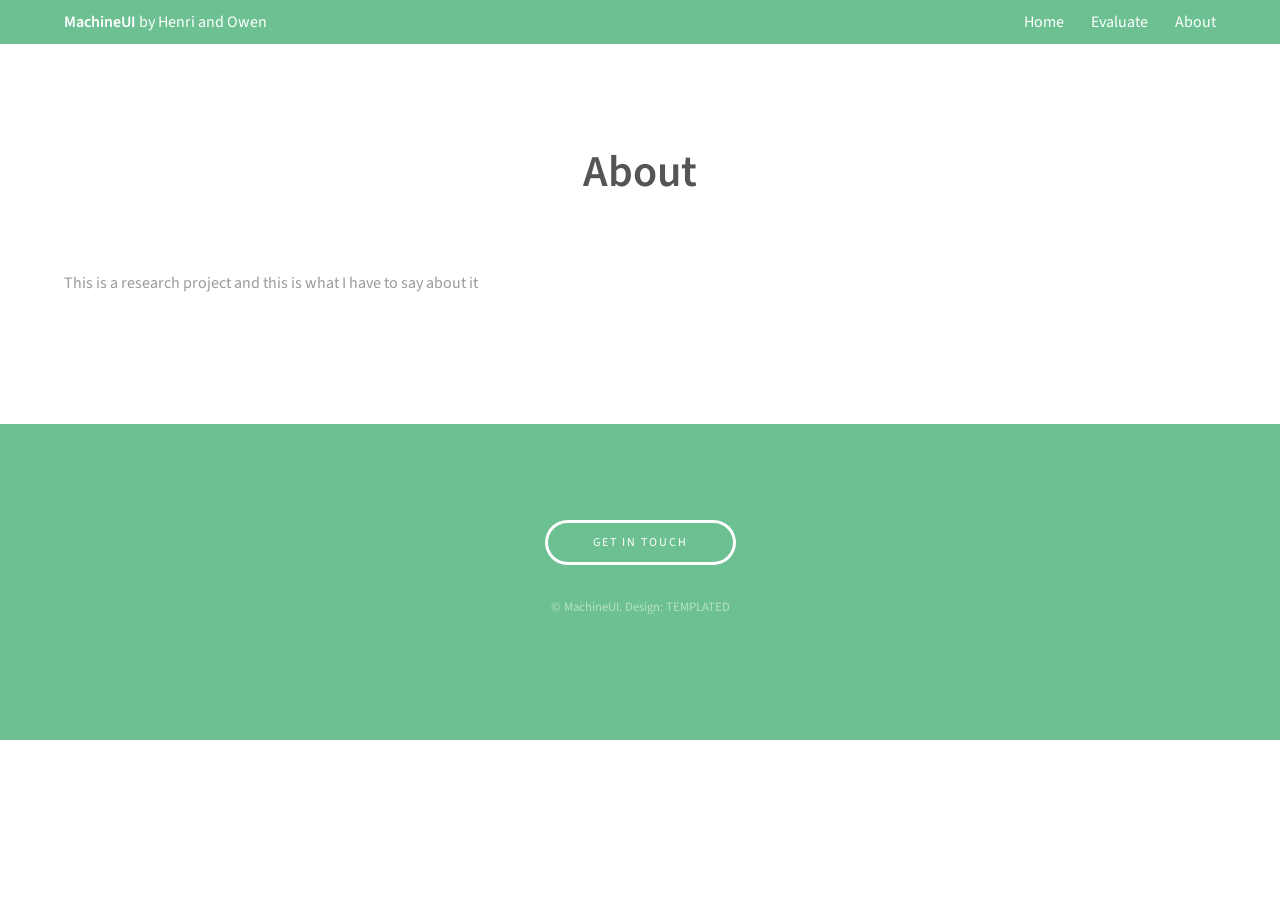
==== about.html @ 061f620c "Add files via upload" ====
<!DOCTYPE HTML>
<html>
	<head>
		<title>MachineUI</title>
		<meta charset="utf-8" />
		<meta name="viewport" content="width=device-width, initial-scale=1" />
		<link rel="stylesheet" href="assets/css/main.css" />
	</head>
	<body class="subpage">

		<!-- Header -->
			<header id="header">
				<div class="inner">
					<a href="index.html" class="logo"><strong>MachineUI</strong> by Henri and Owen</a>
					<nav id="nav">
						<a href="index.html">Home</a>
						<a href="evaluate.html">Evaluate</a>
						<a href="about.html">About</a>
					</nav>
					<a href="#navPanel" class="navPanelToggle"><span class="fa fa-bars"></span></a>
				</div>
			</header>

		<!-- Three -->
			<section id="three" class="wrapper">
				<div class="inner">
					<header class="align-center">
						<h2><strong>About</strong></h2>
					</header>

					<p>This is a research project and this is what I have to say about it</p>
                    
                    
				</div>
                
			</section>
        

		<!-- Footer -->
			<footer id="footer">
				<div class="inner">

					<a href="mailto:henripru99@gmail.com" class = "button alt">Get in Touch</a>
                    <p></p>
					<div class="copyright">
						&copy; MachineUI. Design: <a href="https://templated.co">TEMPLATED</a>
					</div>

				</div>
			</footer>

		<!-- Scripts -->
			<script src="assets/js/jquery.min.js"></script>
			<script src="assets/js/skel.min.js"></script>
			<script src="assets/js/util.js"></script>
			<script src="assets/js/main.js"></script>

	</body>
</html>
---- assets/css/main.css ----
@charset "UTF-8";
@import url(font-awesome.min.css);
@import "https://fonts.googleapis.com/css?family=Source+Sans+Pro:300,400,600";

/*
	Projection by TEMPLATED
	templated.co @templatedco
	Released for free under the Creative Commons Attribution 3.0 license (templated.co/license)
*/

/* Reset */

	html, body, div, span, applet, object, iframe, h1, h2, h3, h4, h5, h6, p, blockquote, pre, a, abbr, acronym, address, big, cite, code, del, dfn, em, img, ins, kbd, q, s, samp, small, strike, strong, sub, sup, tt, var, b, u, i, center, dl, dt, dd, ol, ul, li, fieldset, form, label, legend, table, caption, tbody, tfoot, thead, tr, th, td, article, aside, canvas, details, embed, figure, figcaption, footer, header, hgroup, menu, nav, output, ruby, section, summary, time, mark, audio, video {
		margin: 0;
		padding: 0;
		border: 0;
		font-size: 100%;
		font: inherit;
		vertical-align: baseline;
	}

	article, aside, details, figcaption, figure, footer, header, hgroup, menu, nav, section {
		display: block;
	}

	body {
		line-height: 1;
	}

	ol, ul {
		list-style: none;
	}

	blockquote, q {
		quotes: none;
	}

	blockquote:before, blockquote:after, q:before, q:after {
		content: '';
		content: none;
	}

	table {
		border-collapse: collapse;
		border-spacing: 0;
	}

	body {
		-webkit-text-size-adjust: none;
	}

/* Box Model */

	*, *:before, *:after {
		-moz-box-sizing: border-box;
		-webkit-box-sizing: border-box;
		box-sizing: border-box;
	}

/* Containers */

	.container {
		margin-left: auto;
		margin-right: auto;
	}

	.container.\31 25\25 {
		width: 100%;
		max-width: 100em;
		min-width: 80em;
	}

	.container.\37 5\25 {
		width: 60em;
	}

	.container.\35 0\25 {
		width: 40em;
	}

	.container.\32 5\25 {
		width: 20em;
	}

	.container {
		width: 80em;
	}

	@media screen and (max-width: 1680px) {

		.container.\31 25\25 {
			width: 100%;
			max-width: 100em;
			min-width: 80em;
		}

		.container.\37 5\25 {
			width: 60em;
		}

		.container.\35 0\25 {
			width: 40em;
		}

		.container.\32 5\25 {
			width: 20em;
		}

		.container {
			width: 80em;
		}

	}

	@media screen and (max-width: 1280px) {

		.container.\31 25\25 {
			width: 100%;
			max-width: 81.25em;
			min-width: 65em;
		}

		.container.\37 5\25 {
			width: 48.75em;
		}

		.container.\35 0\25 {
			width: 32.5em;
		}

		.container.\32 5\25 {
			width: 16.25em;
		}

		.container {
			width: 65em;
		}

	}

	@media screen and (max-width: 980px) {

		.container.\31 25\25 {
			width: 100%;
			max-width: 112.5%;
			min-width: 90%;
		}

		.container.\37 5\25 {
			width: 67.5%;
		}

		.container.\35 0\25 {
			width: 45%;
		}

		.container.\32 5\25 {
			width: 22.5%;
		}

		.container {
			width: 90%;
		}

	}

	@media screen and (max-width: 736px) {

		.container.\31 25\25 {
			width: 100%;
			max-width: 112.5%;
			min-width: 90%;
		}

		.container.\37 5\25 {
			width: 67.5%;
		}

		.container.\35 0\25 {
			width: 45%;
		}

		.container.\32 5\25 {
			width: 22.5%;
		}

		.container {
			width: 90% !important;
		}

	}

	@media screen and (max-width: 480px) {

		.container.\31 25\25 {
			width: 100%;
			max-width: 112.5%;
			min-width: 90%;
		}

		.container.\37 5\25 {
			width: 67.5%;
		}

		.container.\35 0\25 {
			width: 45%;
		}

		.container.\32 5\25 {
			width: 22.5%;
		}

		.container {
			width: 90% !important;
		}

	}

/* Grid */

	.row {
		border-bottom: solid 1px transparent;
		-moz-box-sizing: border-box;
		-webkit-box-sizing: border-box;
		box-sizing: border-box;
	}

	.row > * {
		float: left;
		-moz-box-sizing: border-box;
		-webkit-box-sizing: border-box;
		box-sizing: border-box;
	}

	.row:after, .row:before {
		content: '';
		display: block;
		clear: both;
		height: 0;
	}

	.row.uniform > * > :first-child {
		margin-top: 0;
	}

	.row.uniform > * > :last-child {
		margin-bottom: 0;
	}

	.row.\30 \25 > * {
		padding: 0 0 0 0em;
	}

	.row.\30 \25 {
		margin: 0 0 -1px 0em;
	}

	.row.uniform.\30 \25 > * {
		padding: 0em 0 0 0em;
	}

	.row.uniform.\30 \25 {
		margin: 0em 0 -1px 0em;
	}

	.row > * {
		padding: 0 0 0 2em;
	}

	.row {
		margin: 0 0 -1px -2em;
	}

	.row.uniform > * {
		padding: 2em 0 0 2em;
	}

	.row.uniform {
		margin: -2em 0 -1px -2em;
	}

	.row.\32 00\25 > * {
		padding: 0 0 0 4em;
	}

	.row.\32 00\25 {
		margin: 0 0 -1px -4em;
	}

	.row.uniform.\32 00\25 > * {
		padding: 4em 0 0 4em;
	}

	.row.uniform.\32 00\25 {
		margin: -4em 0 -1px -4em;
	}

	.row.\31 50\25 > * {
		padding: 0 0 0 3em;
	}

	.row.\31 50\25 {
		margin: 0 0 -1px -3em;
	}

	.row.uniform.\31 50\25 > * {
		padding: 3em 0 0 3em;
	}

	.row.uniform.\31 50\25 {
		margin: -3em 0 -1px -3em;
	}

	.row.\35 0\25 > * {
		padding: 0 0 0 1em;
	}

	.row.\35 0\25 {
		margin: 0 0 -1px -1em;
	}

	.row.uniform.\35 0\25 > * {
		padding: 1em 0 0 1em;
	}

	.row.uniform.\35 0\25 {
		margin: -1em 0 -1px -1em;
	}

	.row.\32 5\25 > * {
		padding: 0 0 0 0.5em;
	}

	.row.\32 5\25 {
		margin: 0 0 -1px -0.5em;
	}

	.row.uniform.\32 5\25 > * {
		padding: 0.5em 0 0 0.5em;
	}

	.row.uniform.\32 5\25 {
		margin: -0.5em 0 -1px -0.5em;
	}

	.\31 2u, .\31 2u\24 {
		width: 100%;
		clear: none;
		margin-left: 0;
	}

	.\31 1u, .\31 1u\24 {
		width: 91.6666666667%;
		clear: none;
		margin-left: 0;
	}

	.\31 0u, .\31 0u\24 {
		width: 83.3333333333%;
		clear: none;
		margin-left: 0;
	}

	.\39 u, .\39 u\24 {
		width: 75%;
		clear: none;
		margin-left: 0;
	}

	.\38 u, .\38 u\24 {
		width: 66.6666666667%;
		clear: none;
		margin-left: 0;
	}

	.\37 u, .\37 u\24 {
		width: 58.3333333333%;
		clear: none;
		margin-left: 0;
	}

	.\36 u, .\36 u\24 {
		width: 50%;
		clear: none;
		margin-left: 0;
	}

	.\35 u, .\35 u\24 {
		width: 41.6666666667%;
		clear: none;
		margin-left: 0;
	}

	.\34 u, .\34 u\24 {
		width: 33.3333333333%;
		clear: none;
		margin-left: 0;
	}

	.\33 u, .\33 u\24 {
		width: 25%;
		clear: none;
		margin-left: 0;
	}

	.\32 u, .\32 u\24 {
		width: 16.6666666667%;
		clear: none;
		margin-left: 0;
	}

	.\31 u, .\31 u\24 {
		width: 8.3333333333%;
		clear: none;
		margin-left: 0;
	}

	.\31 2u\24 + *,
	.\31 1u\24 + *,
	.\31 0u\24 + *,
	.\39 u\24 + *,
	.\38 u\24 + *,
	.\37 u\24 + *,
	.\36 u\24 + *,
	.\35 u\24 + *,
	.\34 u\24 + *,
	.\33 u\24 + *,
	.\32 u\24 + *,
	.\31 u\24 + * {
		clear: left;
	}

	.\-11u {
		margin-left: 91.66667%;
	}

	.\-10u {
		margin-left: 83.33333%;
	}

	.\-9u {
		margin-left: 75%;
	}

	.\-8u {
		margin-left: 66.66667%;
	}

	.\-7u {
		margin-left: 58.33333%;
	}

	.\-6u {
		margin-left: 50%;
	}

	.\-5u {
		margin-left: 41.66667%;
	}

	.\-4u {
		margin-left: 33.33333%;
	}

	.\-3u {
		margin-left: 25%;
	}

	.\-2u {
		margin-left: 16.66667%;
	}

	.\-1u {
		margin-left: 8.33333%;
	}

	@media screen and (max-width: 1680px) {

		.row > * {
			padding: 0 0 0 2em;
		}

		.row {
			margin: 0 0 -1px -2em;
		}

		.row.uniform > * {
			padding: 2em 0 0 2em;
		}

		.row.uniform {
			margin: -2em 0 -1px -2em;
		}

		.row.\32 00\25 > * {
			padding: 0 0 0 4em;
		}

		.row.\32 00\25 {
			margin: 0 0 -1px -4em;
		}

		.row.uniform.\32 00\25 > * {
			padding: 4em 0 0 4em;
		}

		.row.uniform.\32 00\25 {
			margin: -4em 0 -1px -4em;
		}

		.row.\31 50\25 > * {
			padding: 0 0 0 3em;
		}

		.row.\31 50\25 {
			margin: 0 0 -1px -3em;
		}

		.row.uniform.\31 50\25 > * {
			padding: 3em 0 0 3em;
		}

		.row.uniform.\31 50\25 {
			margin: -3em 0 -1px -3em;
		}

		.row.\35 0\25 > * {
			padding: 0 0 0 1em;
		}

		.row.\35 0\25 {
			margin: 0 0 -1px -1em;
		}

		.row.uniform.\35 0\25 > * {
			padding: 1em 0 0 1em;
		}

		.row.uniform.\35 0\25 {
			margin: -1em 0 -1px -1em;
		}

		.row.\32 5\25 > * {
			padding: 0 0 0 0.5em;
		}

		.row.\32 5\25 {
			margin: 0 0 -1px -0.5em;
		}

		.row.uniform.\32 5\25 > * {
			padding: 0.5em 0 0 0.5em;
		}

		.row.uniform.\32 5\25 {
			margin: -0.5em 0 -1px -0.5em;
		}

		.\31 2u\28xlarge\29, .\31 2u\24\28xlarge\29 {
			width: 100%;
			clear: none;
			margin-left: 0;
		}

		.\31 1u\28xlarge\29, .\31 1u\24\28xlarge\29 {
			width: 91.6666666667%;
			clear: none;
			margin-left: 0;
		}

		.\31 0u\28xlarge\29, .\31 0u\24\28xlarge\29 {
			width: 83.3333333333%;
			clear: none;
			margin-left: 0;
		}

		.\39 u\28xlarge\29, .\39 u\24\28xlarge\29 {
			width: 75%;
			clear: none;
			margin-left: 0;
		}

		.\38 u\28xlarge\29, .\38 u\24\28xlarge\29 {
			width: 66.6666666667%;
			clear: none;
			margin-left: 0;
		}

		.\37 u\28xlarge\29, .\37 u\24\28xlarge\29 {
			width: 58.3333333333%;
			clear: none;
			margin-left: 0;
		}

		.\36 u\28xlarge\29, .\36 u\24\28xlarge\29 {
			width: 50%;
			clear: none;
			margin-left: 0;
		}

		.\35 u\28xlarge\29, .\35 u\24\28xlarge\29 {
			width: 41.6666666667%;
			clear: none;
			margin-left: 0;
		}

		.\34 u\28xlarge\29, .\34 u\24\28xlarge\29 {
			width: 33.3333333333%;
			clear: none;
			margin-left: 0;
		}

		.\33 u\28xlarge\29, .\33 u\24\28xlarge\29 {
			width: 25%;
			clear: none;
			margin-left: 0;
		}

		.\32 u\28xlarge\29, .\32 u\24\28xlarge\29 {
			width: 16.6666666667%;
			clear: none;
			margin-left: 0;
		}

		.\31 u\28xlarge\29, .\31 u\24\28xlarge\29 {
			width: 8.3333333333%;
			clear: none;
			margin-left: 0;
		}

		.\31 2u\24\28xlarge\29 + *,
		.\31 1u\24\28xlarge\29 + *,
		.\31 0u\24\28xlarge\29 + *,
		.\39 u\24\28xlarge\29 + *,
		.\38 u\24\28xlarge\29 + *,
		.\37 u\24\28xlarge\29 + *,
		.\36 u\24\28xlarge\29 + *,
		.\35 u\24\28xlarge\29 + *,
		.\34 u\24\28xlarge\29 + *,
		.\33 u\24\28xlarge\29 + *,
		.\32 u\24\28xlarge\29 + *,
		.\31 u\24\28xlarge\29 + * {
			clear: left;
		}

		.\-11u\28xlarge\29 {
			margin-left: 91.66667%;
		}

		.\-10u\28xlarge\29 {
			margin-left: 83.33333%;
		}

		.\-9u\28xlarge\29 {
			margin-left: 75%;
		}

		.\-8u\28xlarge\29 {
			margin-left: 66.66667%;
		}

		.\-7u\28xlarge\29 {
			margin-left: 58.33333%;
		}

		.\-6u\28xlarge\29 {
			margin-left: 50%;
		}

		.\-5u\28xlarge\29 {
			margin-left: 41.66667%;
		}

		.\-4u\28xlarge\29 {
			margin-left: 33.33333%;
		}

		.\-3u\28xlarge\29 {
			margin-left: 25%;
		}

		.\-2u\28xlarge\29 {
			margin-left: 16.66667%;
		}

		.\-1u\28xlarge\29 {
			margin-left: 8.33333%;
		}

	}

	@media screen and (max-width: 1280px) {

		.row > * {
			padding: 0 0 0 1.5em;
		}

		.row {
			margin: 0 0 -1px -1.5em;
		}

		.row.uniform > * {
			padding: 1.5em 0 0 1.5em;
		}

		.row.uniform {
			margin: -1.5em 0 -1px -1.5em;
		}

		.row.\32 00\25 > * {
			padding: 0 0 0 3em;
		}

		.row.\32 00\25 {
			margin: 0 0 -1px -3em;
		}

		.row.uniform.\32 00\25 > * {
			padding: 3em 0 0 3em;
		}

		.row.uniform.\32 00\25 {
			margin: -3em 0 -1px -3em;
		}

		.row.\31 50\25 > * {
			padding: 0 0 0 2.25em;
		}

		.row.\31 50\25 {
			margin: 0 0 -1px -2.25em;
		}

		.row.uniform.\31 50\25 > * {
			padding: 2.25em 0 0 2.25em;
		}

		.row.uniform.\31 50\25 {
			margin: -2.25em 0 -1px -2.25em;
		}

		.row.\35 0\25 > * {
			padding: 0 0 0 0.75em;
		}

		.row.\35 0\25 {
			margin: 0 0 -1px -0.75em;
		}

		.row.uniform.\35 0\25 > * {
			padding: 0.75em 0 0 0.75em;
		}

		.row.uniform.\35 0\25 {
			margin: -0.75em 0 -1px -0.75em;
		}

		.row.\32 5\25 > * {
			padding: 0 0 0 0.375em;
		}

		.row.\32 5\25 {
			margin: 0 0 -1px -0.375em;
		}

		.row.uniform.\32 5\25 > * {
			padding: 0.375em 0 0 0.375em;
		}

		.row.uniform.\32 5\25 {
			margin: -0.375em 0 -1px -0.375em;
		}

		.\31 2u\28large\29, .\31 2u\24\28large\29 {
			width: 100%;
			clear: none;
			margin-left: 0;
		}

		.\31 1u\28large\29, .\31 1u\24\28large\29 {
			width: 91.6666666667%;
			clear: none;
			margin-left: 0;
		}

		.\31 0u\28large\29, .\31 0u\24\28large\29 {
			width: 83.3333333333%;
			clear: none;
			margin-left: 0;
		}

		.\39 u\28large\29, .\39 u\24\28large\29 {
			width: 75%;
			clear: none;
			margin-left: 0;
		}

		.\38 u\28large\29, .\38 u\24\28large\29 {
			width: 66.6666666667%;
			clear: none;
			margin-left: 0;
		}

		.\37 u\28large\29, .\37 u\24\28large\29 {
			width: 58.3333333333%;
			clear: none;
			margin-left: 0;
		}

		.\36 u\28large\29, .\36 u\24\28large\29 {
			width: 50%;
			clear: none;
			margin-left: 0;
		}

		.\35 u\28large\29, .\35 u\24\28large\29 {
			width: 41.6666666667%;
			clear: none;
			margin-left: 0;
		}

		.\34 u\28large\29, .\34 u\24\28large\29 {
			width: 33.3333333333%;
			clear: none;
			margin-left: 0;
		}

		.\33 u\28large\29, .\33 u\24\28large\29 {
			width: 25%;
			clear: none;
			margin-left: 0;
		}

		.\32 u\28large\29, .\32 u\24\28large\29 {
			width: 16.6666666667%;
			clear: none;
			margin-left: 0;
		}

		.\31 u\28large\29, .\31 u\24\28large\29 {
			width: 8.3333333333%;
			clear: none;
			margin-left: 0;
		}

		.\31 2u\24\28large\29 + *,
		.\31 1u\24\28large\29 + *,
		.\31 0u\24\28large\29 + *,
		.\39 u\24\28large\29 + *,
		.\38 u\24\28large\29 + *,
		.\37 u\24\28large\29 + *,
		.\36 u\24\28large\29 + *,
		.\35 u\24\28large\29 + *,
		.\34 u\24\28large\29 + *,
		.\33 u\24\28large\29 + *,
		.\32 u\24\28large\29 + *,
		.\31 u\24\28large\29 + * {
			clear: left;
		}

		.\-11u\28large\29 {
			margin-left: 91.66667%;
		}

		.\-10u\28large\29 {
			margin-left: 83.33333%;
		}

		.\-9u\28large\29 {
			margin-left: 75%;
		}

		.\-8u\28large\29 {
			margin-left: 66.66667%;
		}

		.\-7u\28large\29 {
			margin-left: 58.33333%;
		}

		.\-6u\28large\29 {
			margin-left: 50%;
		}

		.\-5u\28large\29 {
			margin-left: 41.66667%;
		}

		.\-4u\28large\29 {
			margin-left: 33.33333%;
		}

		.\-3u\28large\29 {
			margin-left: 25%;
		}

		.\-2u\28large\29 {
			margin-left: 16.66667%;
		}

		.\-1u\28large\29 {
			margin-left: 8.33333%;
		}

	}

	@media screen and (max-width: 980px) {

		.row > * {
			padding: 0 0 0 1.5em;
		}

		.row {
			margin: 0 0 -1px -1.5em;
		}

		.row.uniform > * {
			padding: 1.5em 0 0 1.5em;
		}

		.row.uniform {
			margin: -1.5em 0 -1px -1.5em;
		}

		.row.\32 00\25 > * {
			padding: 0 0 0 3em;
		}

		.row.\32 00\25 {
			margin: 0 0 -1px -3em;
		}

		.row.uniform.\32 00\25 > * {
			padding: 3em 0 0 3em;
		}

		.row.uniform.\32 00\25 {
			margin: -3em 0 -1px -3em;
		}

		.row.\31 50\25 > * {
			padding: 0 0 0 2.25em;
		}

		.row.\31 50\25 {
			margin: 0 0 -1px -2.25em;
		}

		.row.uniform.\31 50\25 > * {
			padding: 2.25em 0 0 2.25em;
		}

		.row.uniform.\31 50\25 {
			margin: -2.25em 0 -1px -2.25em;
		}

		.row.\35 0\25 > * {
			padding: 0 0 0 0.75em;
		}

		.row.\35 0\25 {
			margin: 0 0 -1px -0.75em;
		}

		.row.uniform.\35 0\25 > * {
			padding: 0.75em 0 0 0.75em;
		}

		.row.uniform.\35 0\25 {
			margin: -0.75em 0 -1px -0.75em;
		}

		.row.\32 5\25 > * {
			padding: 0 0 0 0.375em;
		}

		.row.\32 5\25 {
			margin: 0 0 -1px -0.375em;
		}

		.row.uniform.\32 5\25 > * {
			padding: 0.375em 0 0 0.375em;
		}

		.row.uniform.\32 5\25 {
			margin: -0.375em 0 -1px -0.375em;
		}

		.\31 2u\28medium\29, .\31 2u\24\28medium\29 {
			width: 100%;
			clear: none;
			margin-left: 0;
		}

		.\31 1u\28medium\29, .\31 1u\24\28medium\29 {
			width: 91.6666666667%;
			clear: none;
			margin-left: 0;
		}

		.\31 0u\28medium\29, .\31 0u\24\28medium\29 {
			width: 83.3333333333%;
			clear: none;
			margin-left: 0;
		}

		.\39 u\28medium\29, .\39 u\24\28medium\29 {
			width: 75%;
			clear: none;
			margin-left: 0;
		}

		.\38 u\28medium\29, .\38 u\24\28medium\29 {
			width: 66.6666666667%;
			clear: none;
			margin-left: 0;
		}

		.\37 u\28medium\29, .\37 u\24\28medium\29 {
			width: 58.3333333333%;
			clear: none;
			margin-left: 0;
		}

		.\36 u\28medium\29, .\36 u\24\28medium\29 {
			width: 50%;
			clear: none;
			margin-left: 0;
		}

		.\35 u\28medium\29, .\35 u\24\28medium\29 {
			width: 41.6666666667%;
			clear: none;
			margin-left: 0;
		}

		.\34 u\28medium\29, .\34 u\24\28medium\29 {
			width: 33.3333333333%;
			clear: none;
			margin-left: 0;
		}

		.\33 u\28medium\29, .\33 u\24\28medium\29 {
			width: 25%;
			clear: none;
			margin-left: 0;
		}

		.\32 u\28medium\29, .\32 u\24\28medium\29 {
			width: 16.6666666667%;
			clear: none;
			margin-left: 0;
		}

		.\31 u\28medium\29, .\31 u\24\28medium\29 {
			width: 8.3333333333%;
			clear: none;
			margin-left: 0;
		}

		.\31 2u\24\28medium\29 + *,
		.\31 1u\24\28medium\29 + *,
		.\31 0u\24\28medium\29 + *,
		.\39 u\24\28medium\29 + *,
		.\38 u\24\28medium\29 + *,
		.\37 u\24\28medium\29 + *,
		.\36 u\24\28medium\29 + *,
		.\35 u\24\28medium\29 + *,
		.\34 u\24\28medium\29 + *,
		.\33 u\24\28medium\29 + *,
		.\32 u\24\28medium\29 + *,
		.\31 u\24\28medium\29 + * {
			clear: left;
		}

		.\-11u\28medium\29 {
			margin-left: 91.66667%;
		}

		.\-10u\28medium\29 {
			margin-left: 83.33333%;
		}

		.\-9u\28medium\29 {
			margin-left: 75%;
		}

		.\-8u\28medium\29 {
			margin-left: 66.66667%;
		}

		.\-7u\28medium\29 {
			margin-left: 58.33333%;
		}

		.\-6u\28medium\29 {
			margin-left: 50%;
		}

		.\-5u\28medium\29 {
			margin-left: 41.66667%;
		}

		.\-4u\28medium\29 {
			margin-left: 33.33333%;
		}

		.\-3u\28medium\29 {
			margin-left: 25%;
		}

		.\-2u\28medium\29 {
			margin-left: 16.66667%;
		}

		.\-1u\28medium\29 {
			margin-left: 8.33333%;
		}

	}

	@media screen and (max-width: 736px) {

		.row > * {
			padding: 0 0 0 1.25em;
		}

		.row {
			margin: 0 0 -1px -1.25em;
		}

		.row.uniform > * {
			padding: 1.25em 0 0 1.25em;
		}

		.row.uniform {
			margin: -1.25em 0 -1px -1.25em;
		}

		.row.\32 00\25 > * {
			padding: 0 0 0 2.5em;
		}

		.row.\32 00\25 {
			margin: 0 0 -1px -2.5em;
		}

		.row.uniform.\32 00\25 > * {
			padding: 2.5em 0 0 2.5em;
		}

		.row.uniform.\32 00\25 {
			margin: -2.5em 0 -1px -2.5em;
		}

		.row.\31 50\25 > * {
			padding: 0 0 0 1.875em;
		}

		.row.\31 50\25 {
			margin: 0 0 -1px -1.875em;
		}

		.row.uniform.\31 50\25 > * {
			padding: 1.875em 0 0 1.875em;
		}

		.row.uniform.\31 50\25 {
			margin: -1.875em 0 -1px -1.875em;
		}

		.row.\35 0\25 > * {
			padding: 0 0 0 0.625em;
		}

		.row.\35 0\25 {
			margin: 0 0 -1px -0.625em;
		}

		.row.uniform.\35 0\25 > * {
			padding: 0.625em 0 0 0.625em;
		}

		.row.uniform.\35 0\25 {
			margin: -0.625em 0 -1px -0.625em;
		}

		.row.\32 5\25 > * {
			padding: 0 0 0 0.3125em;
		}

		.row.\32 5\25 {
			margin: 0 0 -1px -0.3125em;
		}

		.row.uniform.\32 5\25 > * {
			padding: 0.3125em 0 0 0.3125em;
		}

		.row.uniform.\32 5\25 {
			margin: -0.3125em 0 -1px -0.3125em;
		}

		.\31 2u\28small\29, .\31 2u\24\28small\29 {
			width: 100%;
			clear: none;
			margin-left: 0;
		}

		.\31 1u\28small\29, .\31 1u\24\28small\29 {
			width: 91.6666666667%;
			clear: none;
			margin-left: 0;
		}

		.\31 0u\28small\29, .\31 0u\24\28small\29 {
			width: 83.3333333333%;
			clear: none;
			margin-left: 0;
		}

		.\39 u\28small\29, .\39 u\24\28small\29 {
			width: 75%;
			clear: none;
			margin-left: 0;
		}

		.\38 u\28small\29, .\38 u\24\28small\29 {
			width: 66.6666666667%;
			clear: none;
			margin-left: 0;
		}

		.\37 u\28small\29, .\37 u\24\28small\29 {
			width: 58.3333333333%;
			clear: none;
			margin-left: 0;
		}

		.\36 u\28small\29, .\36 u\24\28small\29 {
			width: 50%;
			clear: none;
			margin-left: 0;
		}

		.\35 u\28small\29, .\35 u\24\28small\29 {
			width: 41.6666666667%;
			clear: none;
			margin-left: 0;
		}

		.\34 u\28small\29, .\34 u\24\28small\29 {
			width: 33.3333333333%;
			clear: none;
			margin-left: 0;
		}

		.\33 u\28small\29, .\33 u\24\28small\29 {
			width: 25%;
			clear: none;
			margin-left: 0;
		}

		.\32 u\28small\29, .\32 u\24\28small\29 {
			width: 16.6666666667%;
			clear: none;
			margin-left: 0;
		}

		.\31 u\28small\29, .\31 u\24\28small\29 {
			width: 8.3333333333%;
			clear: none;
			margin-left: 0;
		}

		.\31 2u\24\28small\29 + *,
		.\31 1u\24\28small\29 + *,
		.\31 0u\24\28small\29 + *,
		.\39 u\24\28small\29 + *,
		.\38 u\24\28small\29 + *,
		.\37 u\24\28small\29 + *,
		.\36 u\24\28small\29 + *,
		.\35 u\24\28small\29 + *,
		.\34 u\24\28small\29 + *,
		.\33 u\24\28small\29 + *,
		.\32 u\24\28small\29 + *,
		.\31 u\24\28small\29 + * {
			clear: left;
		}

		.\-11u\28small\29 {
			margin-left: 91.66667%;
		}

		.\-10u\28small\29 {
			margin-left: 83.33333%;
		}

		.\-9u\28small\29 {
			margin-left: 75%;
		}

		.\-8u\28small\29 {
			margin-left: 66.66667%;
		}

		.\-7u\28small\29 {
			margin-left: 58.33333%;
		}

		.\-6u\28small\29 {
			margin-left: 50%;
		}

		.\-5u\28small\29 {
			margin-left: 41.66667%;
		}

		.\-4u\28small\29 {
			margin-left: 33.33333%;
		}

		.\-3u\28small\29 {
			margin-left: 25%;
		}

		.\-2u\28small\29 {
			margin-left: 16.66667%;
		}

		.\-1u\28small\29 {
			margin-left: 8.33333%;
		}

	}

	@media screen and (max-width: 480px) {

		.row > * {
			padding: 0 0 0 1.25em;
		}

		.row {
			margin: 0 0 -1px -1.25em;
		}

		.row.uniform > * {
			padding: 1.25em 0 0 1.25em;
		}

		.row.uniform {
			margin: -1.25em 0 -1px -1.25em;
		}

		.row.\32 00\25 > * {
			padding: 0 0 0 2.5em;
		}

		.row.\32 00\25 {
			margin: 0 0 -1px -2.5em;
		}

		.row.uniform.\32 00\25 > * {
			padding: 2.5em 0 0 2.5em;
		}

		.row.uniform.\32 00\25 {
			margin: -2.5em 0 -1px -2.5em;
		}

		.row.\31 50\25 > * {
			padding: 0 0 0 1.875em;
		}

		.row.\31 50\25 {
			margin: 0 0 -1px -1.875em;
		}

		.row.uniform.\31 50\25 > * {
			padding: 1.875em 0 0 1.875em;
		}

		.row.uniform.\31 50\25 {
			margin: -1.875em 0 -1px -1.875em;
		}

		.row.\35 0\25 > * {
			padding: 0 0 0 0.625em;
		}

		.row.\35 0\25 {
			margin: 0 0 -1px -0.625em;
		}

		.row.uniform.\35 0\25 > * {
			padding: 0.625em 0 0 0.625em;
		}

		.row.uniform.\35 0\25 {
			margin: -0.625em 0 -1px -0.625em;
		}

		.row.\32 5\25 > * {
			padding: 0 0 0 0.3125em;
		}

		.row.\32 5\25 {
			margin: 0 0 -1px -0.3125em;
		}

		.row.uniform.\32 5\25 > * {
			padding: 0.3125em 0 0 0.3125em;
		}

		.row.uniform.\32 5\25 {
			margin: -0.3125em 0 -1px -0.3125em;
		}

		.\31 2u\28xsmall\29, .\31 2u\24\28xsmall\29 {
			width: 100%;
			clear: none;
			margin-left: 0;
		}

		.\31 1u\28xsmall\29, .\31 1u\24\28xsmall\29 {
			width: 91.6666666667%;
			clear: none;
			margin-left: 0;
		}

		.\31 0u\28xsmall\29, .\31 0u\24\28xsmall\29 {
			width: 83.3333333333%;
			clear: none;
			margin-left: 0;
		}

		.\39 u\28xsmall\29, .\39 u\24\28xsmall\29 {
			width: 75%;
			clear: none;
			margin-left: 0;
		}

		.\38 u\28xsmall\29, .\38 u\24\28xsmall\29 {
			width: 66.6666666667%;
			clear: none;
			margin-left: 0;
		}

		.\37 u\28xsmall\29, .\37 u\24\28xsmall\29 {
			width: 58.3333333333%;
			clear: none;
			margin-left: 0;
		}

		.\36 u\28xsmall\29, .\36 u\24\28xsmall\29 {
			width: 50%;
			clear: none;
			margin-left: 0;
		}

		.\35 u\28xsmall\29, .\35 u\24\28xsmall\29 {
			width: 41.6666666667%;
			clear: none;
			margin-left: 0;
		}

		.\34 u\28xsmall\29, .\34 u\24\28xsmall\29 {
			width: 33.3333333333%;
			clear: none;
			margin-left: 0;
		}

		.\33 u\28xsmall\29, .\33 u\24\28xsmall\29 {
			width: 25%;
			clear: none;
			margin-left: 0;
		}

		.\32 u\28xsmall\29, .\32 u\24\28xsmall\29 {
			width: 16.6666666667%;
			clear: none;
			margin-left: 0;
		}

		.\31 u\28xsmall\29, .\31 u\24\28xsmall\29 {
			width: 8.3333333333%;
			clear: none;
			margin-left: 0;
		}

		.\31 2u\24\28xsmall\29 + *,
		.\31 1u\24\28xsmall\29 + *,
		.\31 0u\24\28xsmall\29 + *,
		.\39 u\24\28xsmall\29 + *,
		.\38 u\24\28xsmall\29 + *,
		.\37 u\24\28xsmall\29 + *,
		.\36 u\24\28xsmall\29 + *,
		.\35 u\24\28xsmall\29 + *,
		.\34 u\24\28xsmall\29 + *,
		.\33 u\24\28xsmall\29 + *,
		.\32 u\24\28xsmall\29 + *,
		.\31 u\24\28xsmall\29 + * {
			clear: left;
		}

		.\-11u\28xsmall\29 {
			margin-left: 91.66667%;
		}

		.\-10u\28xsmall\29 {
			margin-left: 83.33333%;
		}

		.\-9u\28xsmall\29 {
			margin-left: 75%;
		}

		.\-8u\28xsmall\29 {
			margin-left: 66.66667%;
		}

		.\-7u\28xsmall\29 {
			margin-left: 58.33333%;
		}

		.\-6u\28xsmall\29 {
			margin-left: 50%;
		}

		.\-5u\28xsmall\29 {
			margin-left: 41.66667%;
		}

		.\-4u\28xsmall\29 {
			margin-left: 33.33333%;
		}

		.\-3u\28xsmall\29 {
			margin-left: 25%;
		}

		.\-2u\28xsmall\29 {
			margin-left: 16.66667%;
		}

		.\-1u\28xsmall\29 {
			margin-left: 8.33333%;
		}

	}

/* Basic */

	@-ms-viewport {
		width: device-width;
	}

	body {
		-ms-overflow-style: scrollbar;
	}

	@media screen and (max-width: 480px) {

		html, body {
			min-width: 320px;
		}

	}

	body {
		background: #fff;
	}

		body.is-loading *, body.is-loading *:before, body.is-loading *:after {
			-moz-animation: none !important;
			-webkit-animation: none !important;
			-ms-animation: none !important;
			animation: none !important;
			-moz-transition: none !important;
			-webkit-transition: none !important;
			-ms-transition: none !important;
			transition: none !important;
		}

/* Type */

	body, input, select, textarea {
		color: #9a9a9a;
		font-family: "Source Sans Pro", Arial, Helvetica, sans-serif;
		font-size: 14pt;
		font-weight: 400;
		line-height: 1.65;
	}

		@media screen and (max-width: 1680px) {

			body, input, select, textarea {
				font-size: 12pt;
			}

		}

		@media screen and (max-width: 1280px) {

			body, input, select, textarea {
				font-size: 12pt;
			}

		}

		@media screen and (max-width: 980px) {

			body, input, select, textarea {
				font-size: 12pt;
			}

		}

		@media screen and (max-width: 736px) {

			body, input, select, textarea {
				font-size: 12pt;
			}

		}

		@media screen and (max-width: 480px) {

			body, input, select, textarea {
				font-size: 12pt;
			}

		}

	a {
		color: #6cc091;
		text-decoration: underline;
	}

		a:hover {
			text-decoration: none;
		}

	strong, b {
		color: #555;
		font-weight: 600;
	}

	em, i {
		font-style: italic;
	}

	p {
		margin: 0 0 2em 0;
	}

	h1, h2, h3, h4, h5, h6 {
		color: #555;
		font-weight: 400;
		line-height: 1.5;
		margin: 0 0 1em 0;
	}

		h1 a, h2 a, h3 a, h4 a, h5 a, h6 a {
			color: inherit;
			text-decoration: none;
		}

	h2 {
		font-size: 1.85em;
		font-weight: 300;
	}

	h3 {
		font-size: 1.75em;
	}

		@media screen and (max-width: 480px) {

			h3 {
				font-size: 1.25em;
			}

		}

	h4 {
		font-size: 1.5em;
	}

	h5 {
		font-size: 0.9em;
	}

	h6 {
		font-size: 0.7em;
	}

	sub {
		font-size: 0.8em;
		position: relative;
		top: 0.5em;
	}

	sup {
		font-size: 0.8em;
		position: relative;
		top: -0.5em;
	}

	blockquote {
		border-left: solid 4px #dbdbdb;
		font-style: italic;
		margin: 0 0 2em 0;
		padding: 0.5em 0 0.5em 2em;
	}

	code {
		background: rgba(144, 144, 144, 0.075);
		border-radius: 0;
		border: solid 1px #dbdbdb;
		font-family: "Courier New", monospace;
		font-size: 0.9em;
		margin: 0 0.25em;
		padding: 0.25em 0.65em;
	}

	pre {
		-webkit-overflow-scrolling: touch;
		font-family: "Courier New", monospace;
		font-size: 0.9em;
		margin: 0 0 2em 0;
	}

		pre code {
			display: block;
			line-height: 1.75;
			padding: 1em 1.5em;
			overflow-x: auto;
		}

	hr {
		border: 0;
		border-bottom: solid 1px #dbdbdb;
		margin: 2em 0;
	}

		hr.major {
			margin: 3em 0;
		}

	.align-left {
		text-align: left;
	}

	.align-center {
		text-align: center;
	}

	.align-right {
		text-align: right;
	}

	.inner {
		max-width: 75em;
		margin: 0 auto;
	}

		@media screen and (max-width: 1280px) {

			.inner {
				max-width: 90%;
			}

		}

		@media screen and (max-width: 480px) {

			.inner {
				max-width: 90%;
			}

		}

/* Section/Article */

	section.special, article.special {
		text-align: center;
	}

		section.special article, article.special article {
			text-align: left;
		}

	section.wrapper, article.wrapper {
		padding: 6em 0;
	}

		section.wrapper header, article.wrapper header {
			margin-bottom: 4em;
		}

			section.wrapper header h2, article.wrapper header h2 {
				font-size: 2.75em;
				margin: 0 0 .5em 0;
			}

			section.wrapper header p, article.wrapper header p {
				font-size: 1em;
			}

		section.wrapper article header, article.wrapper article header {
			margin: 0;
		}

		@media screen and (max-width: 980px) {

			section.wrapper, article.wrapper {
				padding: 4em 0;
			}

		}

		@media screen and (max-width: 736px) {

			section.wrapper, article.wrapper {
				padding: 3em 0;
			}

				section.wrapper header, article.wrapper header {
					margin-bottom: 2em;
				}

					section.wrapper header h2, article.wrapper header h2 {
						font-size: 2em;
					}

					section.wrapper header p, article.wrapper header p {
						font-size: .9em;
					}

		}

		@media screen and (max-width: 480px) {

			section.wrapper article, article.wrapper article {
				text-align: center;
			}

		}

	header p {
		color: #bbb;
		position: relative;
		margin: 0 0 1.5em 0;
	}

	header h2 + p {
		font-size: 1.25em;
		margin-top: -1em;
	}

	header h3 + p {
		font-size: 1.1em;
		margin-top: -0.8em;
	}

	header h4 + p,
	header h5 + p,
	header h6 + p {
		font-size: 0.9em;
		margin-top: -0.6em;
	}

/* Flex */

	.flex {
		display: -ms-flexbox;
		-ms-flex-wrap: wrap;
		-ms-flex-pack: justify;
		-moz-justify-content: space-between;
		-webkit-justify-content: space-between;
		-ms-justify-content: space-between;
		justify-content: space-between;
		display: -moz-flex;
		display: -webkit-flex;
		display: -ms-flex;
		display: flex;
		-moz-flex-wrap: wrap;
		-webkit-flex-wrap: wrap;
		-ms-flex-wrap: wrap;
		flex-wrap: wrap;
		width: 100%;
	}

		.flex.flex-2 {
			-moz-justify-content: space-between;
			-webkit-justify-content: space-between;
			-ms-justify-content: space-between;
			justify-content: space-between;
		}

			.flex.flex-2 article {
				width: 50%;
			}

		@media screen and (max-width: 980px) {

			.flex.flex-2 article {
				width: 100%;
				margin-bottom: 3em;
			}

				.flex.flex-2 article:last-child {
					margin-bottom: 0;
				}

		}

		@media screen and (max-width: 480px) {

			.flex.flex-2 br {
				display: none;
			}

		}

/* Form */

	form {
		margin: 0 0 2em 0;
	}

		form .field {
			margin-bottom: 1.5em;
		}

			form .field.half {
				display: inline-block;
				width: 48%;
			}

				form .field.half.first {
					margin-right: 3%;
				}

		@media screen and (max-width: 980px) {

			form .field.half {
				display: block;
				width: 100%;
			}

				form .field.half.first {
					margin-right: 0;
				}

		}

	label {
		color: #555;
		display: block;
		font-size: 0.9em;
		font-weight: 600;
		margin: 0 0 1em 0;
	}

	input[type="text"],
	input[type="password"],
	input[type="email"],
	input[type="tel"],
	select,
	textarea {
		-moz-appearance: none;
		-webkit-appearance: none;
		-ms-appearance: none;
		appearance: none;
		background: #6cc091;
		border-radius: 10px;
		border: none;
		border: solid 2px #8dcca9;
		color: #fff;
		display: block;
		outline: 0;
		padding: 0 1em;
		text-decoration: none;
		width: 100%;
	}

		input[type="text"]:invalid,
		input[type="password"]:invalid,
		input[type="email"]:invalid,
		input[type="tel"]:invalid,
		select:invalid,
		textarea:invalid {
			box-shadow: none;
		}

		input[type="text"]:focus,
		input[type="password"]:focus,
		input[type="email"]:focus,
		input[type="tel"]:focus,
		select:focus,
		textarea:focus {
			border-color: #4bae77;
			box-shadow: 0 0 0 1px #4bae77;
		}

	.select-wrapper {
		text-decoration: none;
		display: block;
		position: relative;
	}

		.select-wrapper:before {
			content: "";
			-moz-osx-font-smoothing: grayscale;
			-webkit-font-smoothing: antialiased;
			font-family: FontAwesome;
			font-style: normal;
			font-weight: normal;
			text-transform: none !important;
		}

		.select-wrapper:before {
			color: #fff;
			display: block;
			height: 2.75em;
			line-height: 2.75em;
			pointer-events: none;
			position: absolute;
			right: 0;
			text-align: center;
			top: 0;
			width: 2.75em;
		}

		.select-wrapper select::-ms-expand {
			display: none;
		}

	input[type="text"],
	input[type="password"],
	input[type="email"],
	select {
		height: 2.75em;
	}

	textarea {
		padding: 0.75em 1em;
	}

	input[type="checkbox"],
	input[type="radio"] {
		-moz-appearance: none;
		-webkit-appearance: none;
		-ms-appearance: none;
		appearance: none;
		display: block;
		float: left;
		margin-right: -2em;
		opacity: 0;
		width: 1em;
		z-index: -1;
	}

		input[type="checkbox"] + label,
		input[type="radio"] + label {
			text-decoration: none;
			color: #9a9a9a;
			cursor: pointer;
			display: inline-block;
			font-size: 1em;
			font-weight: 400;
			padding-left: 2.4em;
			padding-right: 0.75em;
			position: relative;
		}

			input[type="checkbox"] + label:before,
			input[type="radio"] + label:before {
				-moz-osx-font-smoothing: grayscale;
				-webkit-font-smoothing: antialiased;
				font-family: FontAwesome;
				font-style: normal;
				font-weight: normal;
				text-transform: none !important;
			}

			input[type="checkbox"] + label:before,
			input[type="radio"] + label:before {
				background: rgba(144, 144, 144, 0.075);
				border-radius: 0;
				border: solid 1px #8dcca9;
				content: '';
				display: inline-block;
				height: 1.65em;
				left: 0;
				line-height: 1.58125em;
				position: absolute;
				text-align: center;
				top: 0;
				width: 1.65em;
			}

		input[type="checkbox"]:checked + label:before,
		input[type="radio"]:checked + label:before {
			background: #6cc091;
			border-color: #6cc091;
			color: #ffffff;
			content: '\f00c';
		}

		input[type="checkbox"]:focus + label:before,
		input[type="radio"]:focus + label:before {
			border-color: #6cc091;
			box-shadow: 0 0 0 1px #6cc091;
		}

	input[type="checkbox"] + label:before {
		border-radius: 0;
	}

	input[type="radio"] + label:before {
		border-radius: 100%;
	}

	::-webkit-input-placeholder {
		color: #c4e5d3 !important;
		opacity: 1.0;
	}

	:-moz-placeholder {
		color: #c4e5d3 !important;
		opacity: 1.0;
	}

	::-moz-placeholder {
		color: #c4e5d3 !important;
		opacity: 1.0;
	}

	:-ms-input-placeholder {
		color: #c4e5d3 !important;
		opacity: 1.0;
	}

	.formerize-placeholder {
		color: #c4e5d3 !important;
		opacity: 1.0;
	}

/* Box */

	.box {
		border: solid 1px #dbdbdb;
		margin-bottom: 2em;
		padding: 1.5em;
	}

		.box > :last-child,
		.box > :last-child > :last-child,
		.box > :last-child > :last-child > :last-child {
			margin-bottom: 0;
		}

		.box.alt {
			border: 0;
			border-radius: 0;
			padding: 0;
		}

		.box.person {
			border: solid 1px #8dcca9;
			padding: 3em 1.5em;
		}

			.box.person h3 {
				margin: 0;
			}

			.box.person .image {
				margin-bottom: 1em;
			}

				.box.person .image img {
					max-width: 100%;
				}

/* Icon */

	.icon {
		text-decoration: none;
		border-bottom: none;
		position: relative;
	}

		.icon:before {
			-moz-osx-font-smoothing: grayscale;
			-webkit-font-smoothing: antialiased;
			font-family: FontAwesome;
			font-style: normal;
			font-weight: normal;
			text-transform: none !important;
		}

		.icon > .label {
			display: none;
		}

/* Image */

	.image {
		border-radius: 0;
		border: 0;
		display: inline-block;
		position: relative;
	}

		.image img {
			border-radius: 0;
			display: block;
		}

		.image.left, .image.right {
			max-width: 40%;
		}

			.image.left img, .image.right img {
				width: 100%;
			}

		.image.round img {
			border-radius: 100%;
		}

		.image.left {
			float: left;
			padding: 0 1.5em 1em 0;
			top: 0.25em;
		}

		.image.right {
			float: right;
			padding: 0 0 1em 1.5em;
			top: 0.25em;
		}

		.image.fit {
			display: block;
			margin: 0 0 2em 0;
			width: 100%;
		}

			.image.fit img {
				width: 100%;
			}

		.image.main {
			display: block;
			margin: 0 0 3em 0;
			width: 100%;
		}

			.image.main img {
				width: 100%;
			}

/* List */

	ol {
		list-style: decimal;
		margin: 0 0 2em 0;
		padding-left: 1.25em;
	}

		ol li {
			padding-left: 0.25em;
		}

	ul {
		list-style: disc;
		margin: 0 0 2em 0;
		padding-left: 1em;
	}

		ul li {
			padding-left: 0.5em;
		}

		ul.alt {
			list-style: none;
			padding-left: 0;
		}

			ul.alt li {
				border-top: solid 1px #dbdbdb;
				padding: 0.5em 0;
			}

				ul.alt li:first-child {
					border-top: 0;
					padding-top: 0;
				}

			ul.alt.dark li {
				border-top: solid 1px rgba(0, 0, 0, 0.25);
			}

		ul.icons {
			cursor: default;
			list-style: none;
			padding-left: 0;
		}

			ul.icons li {
				display: inline-block;
				padding: 0 1em 0 0;
			}

				ul.icons li:last-child {
					padding-right: 0;
				}

				ul.icons li .icon:before {
					font-size: 2em;
				}

		ul.actions {
			cursor: default;
			list-style: none;
			padding-left: 0;
		}

			ul.actions li {
				display: inline-block;
				padding: 0 1em 0 0;
				vertical-align: middle;
			}

				ul.actions li:last-child {
					padding-right: 0;
				}

			ul.actions.small li {
				padding: 0 0.5em 0 0;
			}

			ul.actions.vertical li {
				display: block;
				padding: 1em 0 0 0;
			}

				ul.actions.vertical li:first-child {
					padding-top: 0;
				}

				ul.actions.vertical li > * {
					margin-bottom: 0;
				}

			ul.actions.vertical.small li {
				padding: 0.5em 0 0 0;
			}

				ul.actions.vertical.small li:first-child {
					padding-top: 0;
				}

			ul.actions.fit {
				display: table;
				margin-left: -1em;
				padding: 0;
				table-layout: fixed;
				width: calc(100% + 1em);
			}

				ul.actions.fit li {
					display: table-cell;
					padding: 0 0 0 1em;
				}

					ul.actions.fit li > * {
						margin-bottom: 0;
					}

				ul.actions.fit.small {
					margin-left: -0.5em;
					width: calc(100% + 0.5em);
				}

					ul.actions.fit.small li {
						padding: 0 0 0 0.5em;
					}

			@media screen and (max-width: 480px) {

				ul.actions {
					margin: 0 0 2em 0;
				}

					ul.actions li {
						padding: 1em 0 0 0;
						display: block;
						text-align: center;
						width: 100%;
					}

						ul.actions li:first-child {
							padding-top: 0;
						}

						ul.actions li > * {
							width: 100%;
							margin: 0 !important;
						}

							ul.actions li > *.icon:before {
								margin-left: -2em;
							}

					ul.actions.small li {
						padding: 0.5em 0 0 0;
					}

						ul.actions.small li:first-child {
							padding-top: 0;
						}

			}

	dl {
		margin: 0 0 2em 0;
	}

		dl dt {
			display: block;
			font-weight: 600;
			margin: 0 0 1em 0;
		}

		dl dd {
			margin-left: 2em;
		}

/* Table */

	.table-wrapper {
		-webkit-overflow-scrolling: touch;
		overflow-x: auto;
	}

	table {
		margin: 0 0 2em 0;
		width: 100%;
	}

		table tbody tr {
			border: solid 1px #dbdbdb;
			border-left: 0;
			border-right: 0;
		}

			table tbody tr:nth-child(2n + 1) {
				background-color: rgba(144, 144, 144, 0.075);
			}

		table td {
			padding: 0.75em 0.75em;
		}

		table th {
			color: #555;
			font-size: 0.9em;
			font-weight: 600;
			padding: 0 0.75em 0.75em 0.75em;
			text-align: left;
		}

		table thead {
			border-bottom: solid 2px #dbdbdb;
		}

		table tfoot {
			border-top: solid 2px #dbdbdb;
		}

		table.alt {
			border-collapse: separate;
		}

			table.alt tbody tr td {
				border: solid 1px #dbdbdb;
				border-left-width: 0;
				border-top-width: 0;
			}

				table.alt tbody tr td:first-child {
					border-left-width: 1px;
				}

			table.alt tbody tr:first-child td {
				border-top-width: 1px;
			}

			table.alt thead {
				border-bottom: 0;
			}

			table.alt tfoot {
				border-top: 0;
			}

/* Button */

	input[type="submit"],
	input[type="reset"],
	input[type="button"],
	button,
	.button {
		-moz-appearance: none;
		-webkit-appearance: none;
		-ms-appearance: none;
		appearance: none;
		-moz-transition: background-color 0.2s ease-in-out, color 0.2s ease-in-out;
		-webkit-transition: background-color 0.2s ease-in-out, color 0.2s ease-in-out;
		-ms-transition: background-color 0.2s ease-in-out, color 0.2s ease-in-out;
		transition: background-color 0.2s ease-in-out, color 0.2s ease-in-out;
		background-color: transparent;
		box-shadow: inset 0 0 0 3px #6cc091;
		color: #6cc091 !important;
		border-radius: 30px;
		border: 0;
		cursor: pointer;
		display: inline-block;
		font-size: .75em;
		font-weight: 400;
		height: 3.75em;
		line-height: 3.85em;
		letter-spacing: 2px;
		padding: 0 4em;
		text-align: center;
		text-decoration: none;
		text-transform: uppercase;
		white-space: nowrap;
	}

		input[type="submit"]:hover,
		input[type="reset"]:hover,
		input[type="button"]:hover,
		button:hover,
		.button:hover {
			background-color: rgba(108, 192, 145, 0.15);
		}

		input[type="submit"]:active,
		input[type="reset"]:active,
		input[type="button"]:active,
		button:active,
		.button:active {
			background-color: rgba(108, 192, 145, 0.15);
		}

		input[type="submit"].icon,
		input[type="reset"].icon,
		input[type="button"].icon,
		button.icon,
		.button.icon {
			padding-left: 1.35em;
		}

			input[type="submit"].icon:before,
			input[type="reset"].icon:before,
			input[type="button"].icon:before,
			button.icon:before,
			.button.icon:before {
				margin-right: 0.5em;
			}

		input[type="submit"].fit,
		input[type="reset"].fit,
		input[type="button"].fit,
		button.fit,
		.button.fit {
			display: block;
			margin: 0 0 1em 0;
			width: 100%;
		}

		input[type="submit"].small,
		input[type="reset"].small,
		input[type="button"].small,
		button.small,
		.button.small {
			font-size: 0.8em;
		}

		input[type="submit"].big,
		input[type="reset"].big,
		input[type="button"].big,
		button.big,
		.button.big {
			font-size: 1.35em;
		}

		input[type="submit"].alt,
		input[type="reset"].alt,
		input[type="button"].alt,
		button.alt,
		.button.alt {
			background-color: transparent;
			box-shadow: inset 0 0 0 3px #FFF;
			color: #fff !important;
		}

			input[type="submit"].alt:hover,
			input[type="reset"].alt:hover,
			input[type="button"].alt:hover,
			button.alt:hover,
			.button.alt:hover {
				background-color: #7ec89e;
			}

			input[type="submit"].alt:active,
			input[type="reset"].alt:active,
			input[type="button"].alt:active,
			button.alt:active,
			.button.alt:active {
				background-color: #7ec89e;
			}

			input[type="submit"].alt.icon:before,
			input[type="reset"].alt.icon:before,
			input[type="button"].alt.icon:before,
			button.alt.icon:before,
			.button.alt.icon:before {
				color: #bbb;
			}

		input[type="submit"].special,
		input[type="reset"].special,
		input[type="button"].special,
		button.special,
		.button.special {
			background-color: #6cc091;
			color: #ffffff !important;
		}

			input[type="submit"].special:hover,
			input[type="reset"].special:hover,
			input[type="button"].special:hover,
			button.special:hover,
			.button.special:hover {
				background-color: #7ec89e;
			}

			input[type="submit"].special:active,
			input[type="reset"].special:active,
			input[type="button"].special:active,
			button.special:active,
			.button.special:active {
				background-color: #5ab884;
			}

		input[type="submit"].disabled, input[type="submit"]:disabled,
		input[type="reset"].disabled,
		input[type="reset"]:disabled,
		input[type="button"].disabled,
		input[type="button"]:disabled,
		button.disabled,
		button:disabled,
		.button.disabled,
		.button:disabled {
			background-color: #9a9a9a !important;
			box-shadow: inset 0 -0.15em 0 0 rgba(0, 0, 0, 0.15);
			color: #fff !important;
			cursor: default;
			opacity: 0.25;
		}

		@media screen and (max-width: 480px) {

			input[type="submit"],
			input[type="reset"],
			input[type="button"],
			button,
			.button {
				padding: 0;
				width: 100%;
			}

		}

/* Header */

	.subpage {
		padding-top: 44px;
	}

		.subpage #header {
			background: #6cc091;
			top: 0;
			height: 44px;
			line-height: 44px;
			position: fixed;
		}

	#header {
		color: #fff;
		cursor: default;
		height: 3.25em;
		left: 0;
		line-height: 3.25em;
		position: absolute;
		text-align: right;
		top: 2em;
		width: 100%;
		z-index: 10001;
	}

		#header .inner {
			margin: 0 auto;
			position: relative;
		}

		#header .logo {
			color: #ffffff;
			display: inline-block;
			font-weight: 400;
			height: inherit;
			left: 0;
			line-height: inherit;
			margin: 0;
			padding: 0;
			position: absolute;
			top: 0;
			font-size: 1em;
		}

			#header .logo strong {
				color: #ffffff;
				font-weight: 600;
			}

		#header a {
			-moz-transition: color 0.2s ease-in-out;
			-webkit-transition: color 0.2s ease-in-out;
			-ms-transition: color 0.2s ease-in-out;
			transition: color 0.2s ease-in-out;
			display: inline-block;
			padding: 0 0.75em;
			color: inherit;
			text-decoration: none;
			font-size: 1em;
		}

			#header a:hover {
				color: #ffffff;
			}

			#header a:last-child {
				padding-right: 0;
			}

			#header a.navPanelToggle {
				display: none;
				text-decoration: none;
				height: 4em;
				width: 4em;
				z-index: 10003;
			}

				#header a.navPanelToggle .fa {
					font-size: 1.25em;
				}

				@media screen and (max-width: 980px) {

					#header a.navPanelToggle {
						display: inline-block;
					}

				}

			@media screen and (max-width: 736px) {

				#header a {
					padding: 0 0.5em;
				}

			}

	@media screen and (max-width: 980px) {

		#header {
			top: 1em;
		}

	}

	@media screen and (max-width: 736px) {

		#header {
			top: .5em;
		}

	}

	@media screen and (max-width: 480px) {

		#header {
			font-size: .9em;
		}

	}

/* Nav */

	@media screen and (max-width: 980px) {

		#nav {
			display: none;
		}

	}

	#navPanel {
		-moz-transform: translatex(20em);
		-webkit-transform: translatex(20em);
		-ms-transform: translatex(20em);
		transform: translatex(20em);
		-moz-transition: -moz-transform 0.2s ease-in-out, visibility 0.2s ease-in-out;
		-webkit-transition: -webkit-transform 0.2s ease-in-out, visibility 0.2s ease-in-out;
		-ms-transition: -ms-transform 0.2s ease-in-out, visibility 0.2s ease-in-out;
		transition: transform 0.2s ease-in-out, visibility 0.2s ease-in-out;
		-webkit-overflow-scrolling: touch;
		visibility: hidden;
		overflow-y: auto;
		position: fixed;
		right: 0;
		top: 0;
		background: #6cc091;
		color: #daefe3;
		height: 100%;
		max-width: 80%;
		width: 20em;
		padding: 0.5em 1.25em;
		z-index: 10010;
	}

		#navPanel.visible {
			-moz-transform: translatex(0);
			-webkit-transform: translatex(0);
			-ms-transform: translatex(0);
			transform: translatex(0);
			box-shadow: 0 0 1.5em 0 rgba(0, 0, 0, 0.2);
			visibility: visible;
		}

		#navPanel a:not(.close) {
			border-top: solid 1px #8dcca9;
			color: #daefe3;
			font-weight: 600;
			display: block;
			padding: 0.75em 0;
			text-decoration: none;
			font-weight: 400;
		}

			#navPanel a:not(.close):first-child {
				border: none;
			}

		#navPanel .close {
			text-decoration: none;
			-moz-transition: color 0.2s ease-in-out;
			-webkit-transition: color 0.2s ease-in-out;
			-ms-transition: color 0.2s ease-in-out;
			transition: color 0.2s ease-in-out;
			-webkit-tap-highlight-color: transparent;
			border: 0;
			color: #daefe3;
			cursor: pointer;
			display: block;
			height: 4em;
			padding-right: 1.25em;
			position: absolute;
			right: 0;
			text-align: right;
			top: 0;
			vertical-align: middle;
			width: 5em;
		}

			#navPanel .close:before {
				-moz-osx-font-smoothing: grayscale;
				-webkit-font-smoothing: antialiased;
				font-family: FontAwesome;
				font-style: normal;
				font-weight: normal;
				text-transform: none !important;
				content: '\f00d';
				width: 3em;
				height: 3em;
				line-height: 3em;
				display: block;
				position: absolute;
				right: 0;
				top: 0;
				text-align: center;
			}

			#navPanel .close:hover {
				color: inherit;
			}

/* Banner */

	#banner {
		padding: 8em 0 9em 0;
		background-image: url(../../images/banner.jpg);
		background-size: cover;
		background-position: bottom;
		background-attachment: fixed;
		background-repeat: no-repeat;
		text-align: center;
		position: relative;
	}

		#banner:before {
			content: '';
			background: rgba(75, 75, 93, 0.85);
			position: absolute;
			width: 100%;
			height: 100%;
			top: 0;
			left: 0;
		}

		#banner .inner {
			border-top: 2px solid rgba(255, 255, 255, 0.2);
			position: relative;
			z-index: 10005;
			padding-top: 8em;
		}

		#banner h1 {
			font-size: 3.5em;
			font-weight: 400;
			color: #fff;
			line-height: 1em;
			margin: 0 0 1em 0;
			padding: 0;
		}

		#banner h3 {
			font-weight: 400;
			color: #fff;
			margin: 0;
			font-size: 1.5em;
		}

		#banner .icon {
			color: #6cc091;
			font-size: 2em;
		}

		#banner p {
			font-size: 1em;
			color: rgba(255, 255, 255, 0.55);
			margin-bottom: 1.75em;
		}

		#banner .flex {
			-ms-flex-pack: center;
			-moz-justify-content: center;
			-webkit-justify-content: center;
			-ms-justify-content: center;
			justify-content: center;
			text-align: center;
			margin: 0 auto 4em auto;
		}

			#banner .flex div {
				border-right: 2px solid rgba(255, 255, 255, 0.2);
				padding: 0 8em;
			}

				#banner .flex div:last-child {
					border: none;
					padding-right: 0;
				}

				#banner .flex div:first-child {
					padding-left: 0;
				}

				#banner .flex div p {
					margin: 0;
				}

		@media only screen and (min-device-width: 768px) and (max-device-width: 1024px) and (orientation: landscape) {

			#banner {
				background-attachment: scroll;
			}

		}

		@media screen and (max-width: 1680px) {

			#banner .flex div {
				padding: 0 6em;
			}

		}

		@media screen and (max-width: 1280px) {

			#banner {
				padding: 7em 0 6em 0;
			}

				#banner .inner {
					padding-top: 6em;
				}

				#banner h1 {
					font-size: 3em;
				}

				#banner h3 {
					font-size: 1.25em;
				}

				#banner .flex div {
					padding: 0 3em;
				}

		}

		@media screen and (max-width: 980px) {

			#banner {
				background-attachment: scroll;
				padding: 5em 0 4em 0;
			}

				#banner .inner {
					padding-top: 4em;
				}

				#banner h1 {
					font-size: 2.5em;
				}

				#banner h3 {
					font-size: 1.25em;
				}

				#banner .flex div {
					font-size: .85em;
					padding: 0 1.5em;
				}

		}

		@media screen and (max-width: 736px) {

			#banner {
				padding: 4em 0 3em 0;
			}

				#banner .inner {
					padding-top: 3em;
				}

				#banner h1 {
					font-size: 2em;
				}

				#banner h3 {
					font-size: 1.25em;
				}

				#banner .flex {
					-moz-flex-direction: column;
					-webkit-flex-direction: column;
					-ms-flex-direction: column;
					flex-direction: column;
					margin: 0 auto 2em auto;
				}

					#banner .flex div {
						font-size: .85em;
						padding: 0;
						border: none;
						margin-bottom: 1em;
					}

		}

		@media screen and (max-width: 480px) {

			#banner h1 {
				font-size: 1.5em;
			}

		}

/* Footer */

	#footer {
		padding: 6em 0;
		background: #6cc091;
		color: #fff;
		text-align: center;
	}

		#footer h3 {
			color: #FFF;
			margin-bottom: 2em !important;
		}

		#footer label {
			text-align: left;
			color: #FFF;
		}

		#footer .copyright {
			color: rgba(255, 255, 255, 0.5);
			font-size: 0.8em;
			margin: 0 0 2em 0;
			padding: 0;
		}

			#footer .copyright a {
				color: rgba(255, 255, 255, 0.5);
				text-decoration: none;
			}

				#footer .copyright a:hover {
					color: #FFF;
				}

		@media screen and (max-width: 980px) {

			#footer {
				padding: 4em 0;
			}

		}

		@media screen and (max-width: 736px) {

			#footer {
				padding: 3em 0;
			}

		}
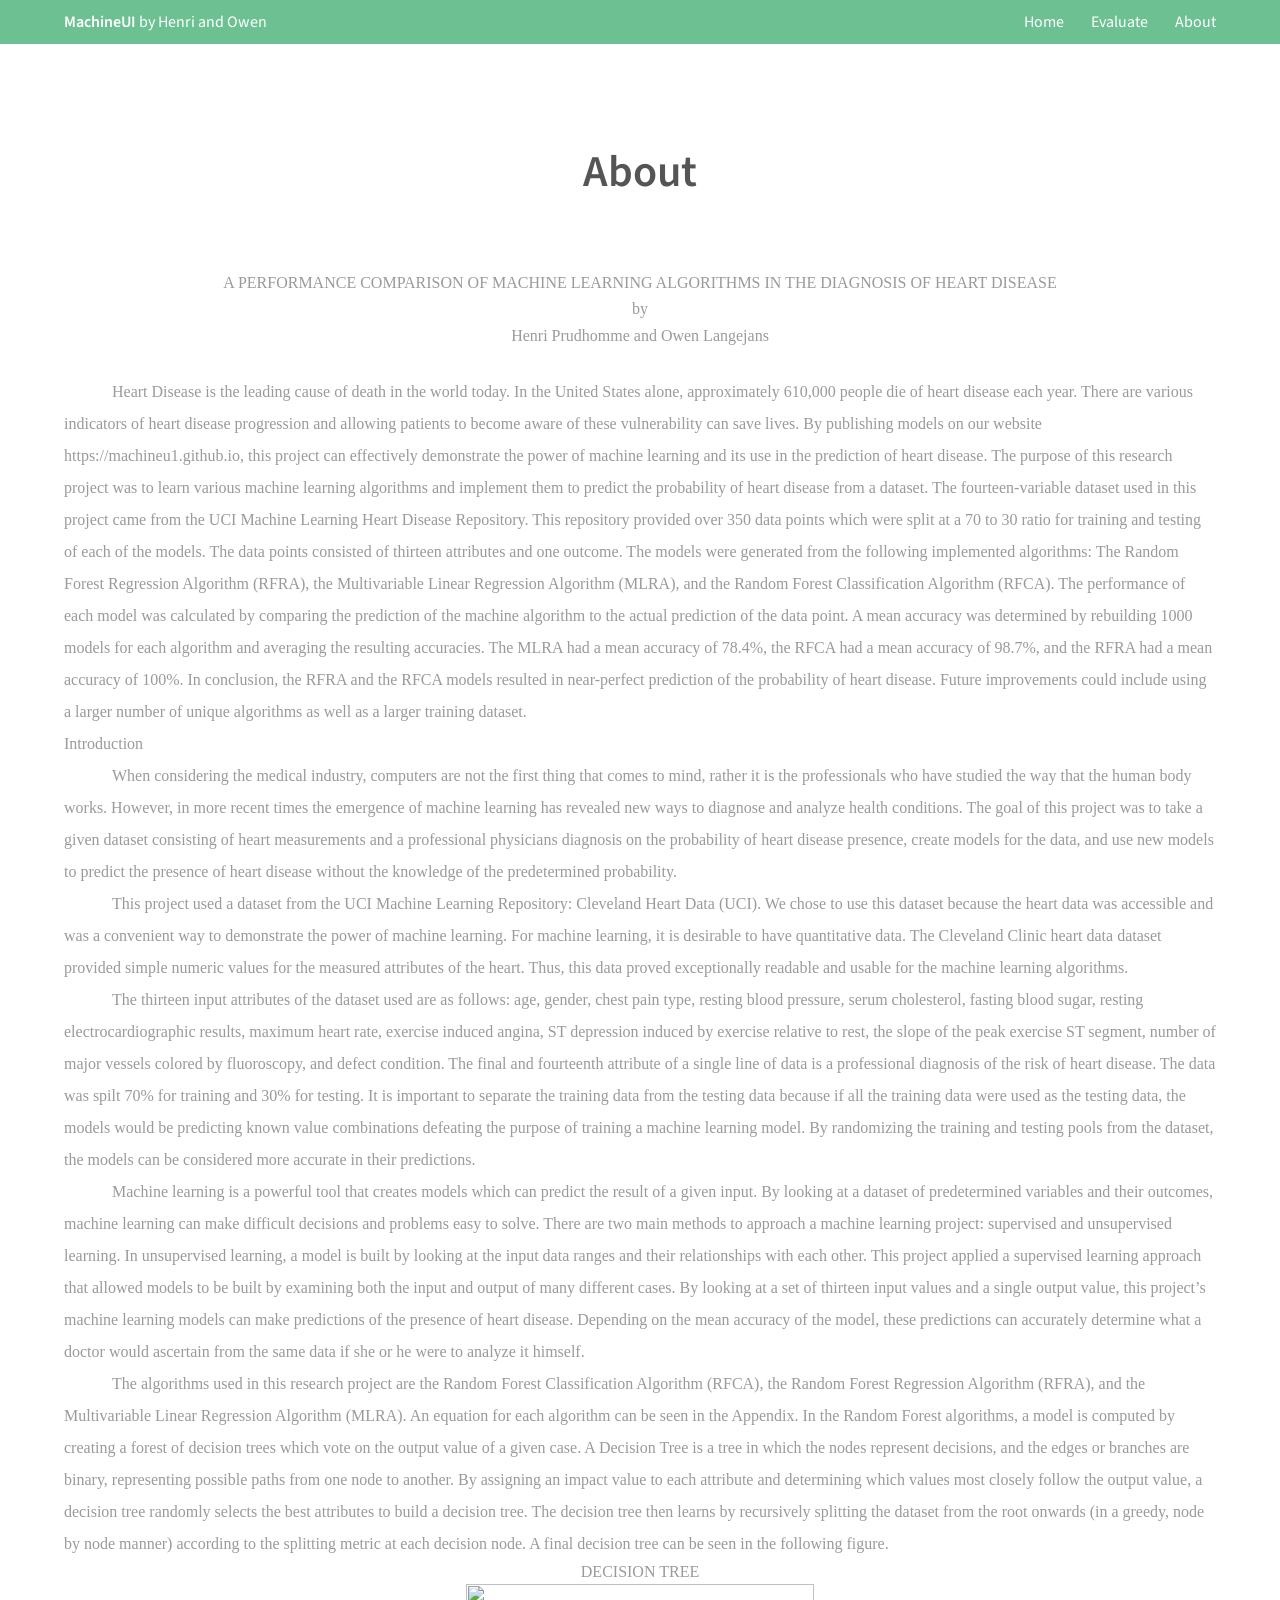
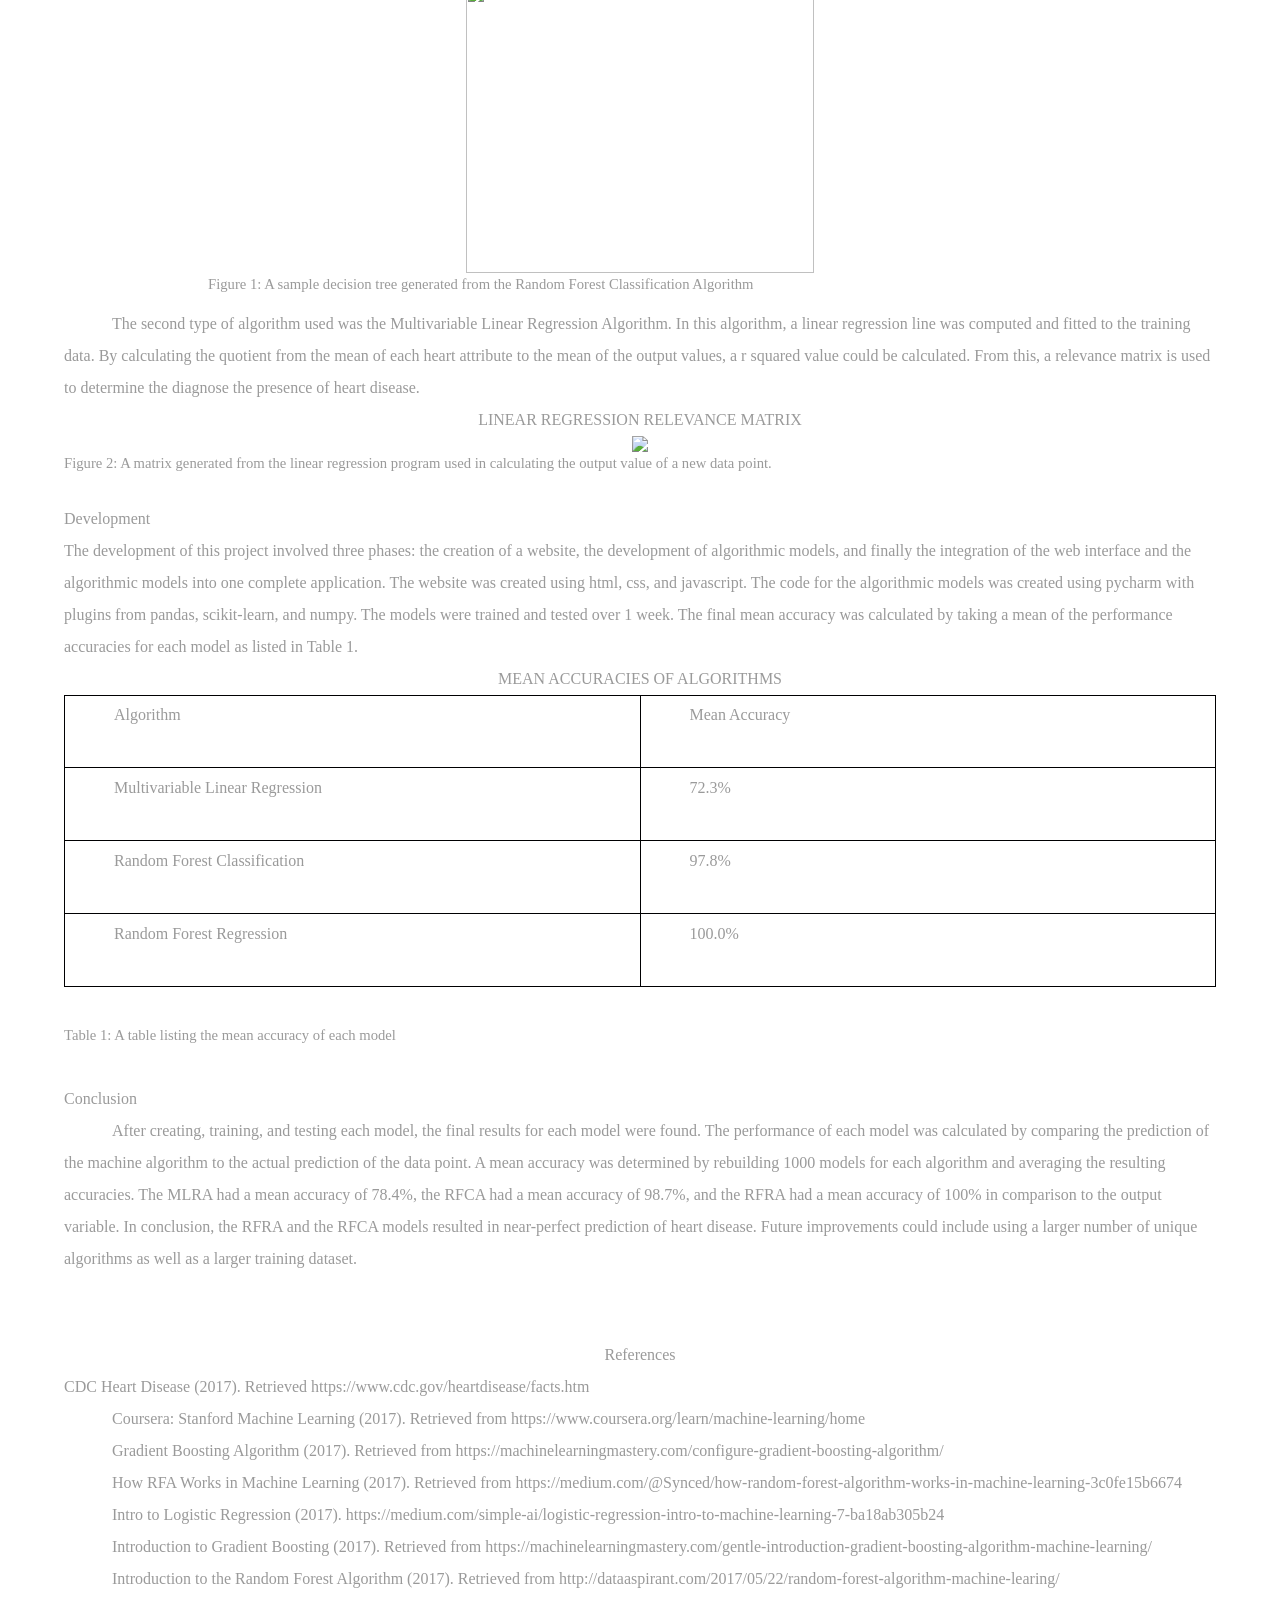
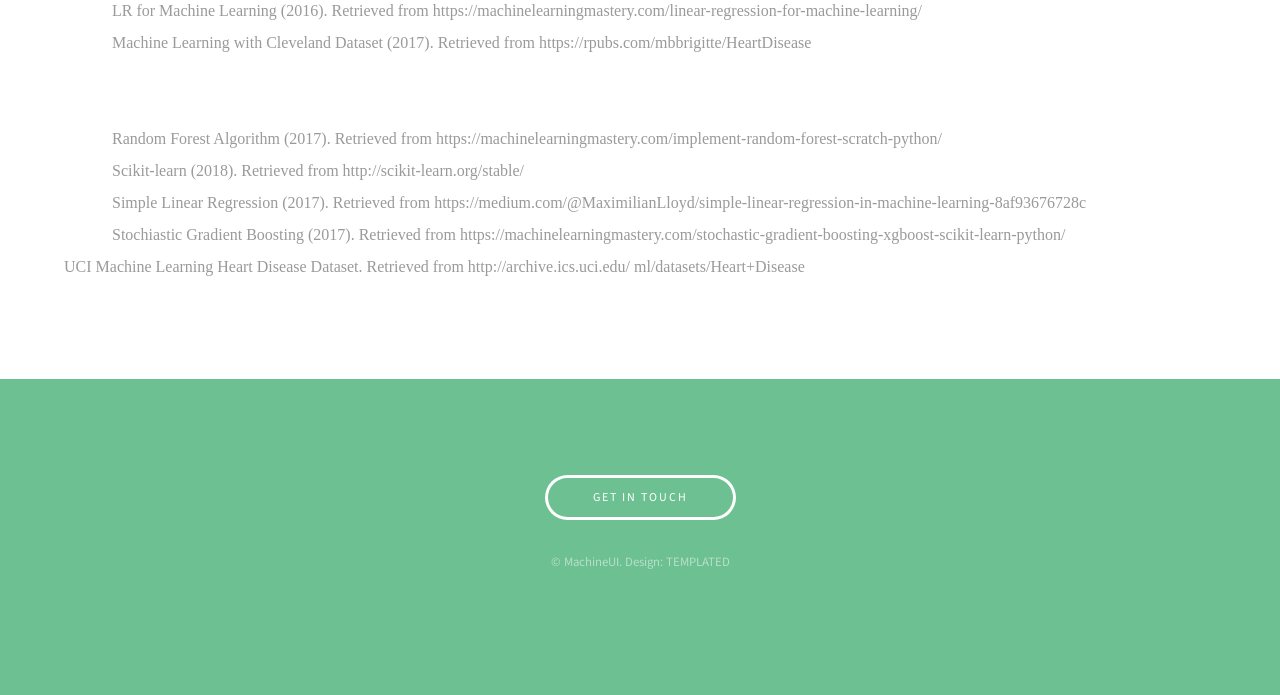
==== commit d55cdfee: "Update about.html" ====
--- a/about.html
+++ b/about.html
@@ -28,7 +28,291 @@
 						<h2><strong>About</strong></h2>
 					</header>
 
-					<p>This is a research project and this is what I have to say about it</p>
+					<P ALIGN=CENTER STYLE="margin-bottom: 0in; page-break-before: always">
+<FONT FACE="Times New Roman, serif">A PERFORMANCE COMPARISON OF
+MACHINE LEARNING ALGORITHMS IN THE DIAGNOSIS OF HEART
+DISEASE<BR>by<BR>Henri Prudhomme and Owen Langejans</FONT></P>
+<P ALIGN=CENTER STYLE="margin-bottom: 0in"><BR>
+</P>
+<P STYLE="text-indent: 0.5in; margin-bottom: 0in; line-height: 200%"><FONT FACE="Times New Roman, serif">Heart
+Disease is the leading cause of death in the world today. In the
+United States alone, approximately 610,000 people die of heart
+disease each year. There are various indicators of heart disease
+progression and allowing patients to become aware of these
+vulnerability can save lives. By publishing models on our website
+https://machineu1.github.io, this project can effectively demonstrate
+the power of machine learning and its use in the prediction of heart
+disease. The purpose of this research project was to learn various
+machine learning algorithms and implement them to predict the
+probability of heart disease from a dataset. The fourteen-variable
+dataset used in this project came from the UCI Machine Learning Heart
+Disease Repository. This repository provided over 350 data points
+which were split at a 70 to 30 ratio for training and testing of each
+of the models. The data points consisted of thirteen attributes and
+one outcome. The models were generated from the following implemented
+algorithms: The Random Forest Regression Algorithm (RFRA), the
+Multivariable Linear Regression Algorithm (MLRA), and the Random
+Forest Classification Algorithm (RFCA). The performance of each model
+was calculated by comparing the prediction of the machine algorithm
+to the actual prediction of the data point. A mean accuracy was
+determined by rebuilding 1000 models for each algorithm and averaging
+the resulting accuracies. The MLRA had a mean accuracy of 78.4%, the
+RFCA had a mean accuracy of 98.7%, and the RFRA had a mean accuracy
+of 100%. In conclusion, the RFRA and the RFCA models resulted in
+near-perfect prediction of the probability of heart disease. Future
+improvements could include using a larger number of unique algorithms
+as well as a larger training dataset.</FONT></P>
+<DIV ID="TextSection" DIR="LTR">
+	<P STYLE="margin-bottom: 0in; line-height: 200%"><FONT FACE="Times New Roman, serif">Introduction</FONT></P>
+	<P STYLE="text-indent: 0.5in; margin-bottom: 0in; line-height: 200%">
+	<FONT FACE="Times New Roman, serif">When considering the medical
+	industry, computers are not the first thing that comes to mind,
+	rather it is the professionals who have studied the way that the
+	human body works. However, in more recent times the emergence of
+	machine learning has revealed new ways to diagnose and analyze
+	health conditions. The goal of this project was to take a given
+	dataset consisting of heart measurements and a professional
+	physicians diagnosis on the probability of heart disease presence,
+	create models for the data, and use new models to predict the
+	presence of heart disease without the knowledge of the predetermined
+	probability.</FONT></P>
+	<P STYLE="text-indent: 0.5in; margin-bottom: 0in; line-height: 200%">
+	<FONT FACE="Times New Roman, serif">This project used a dataset from
+	the UCI Machine Learning Repository: Cleveland Heart Data (UCI). We
+	chose to use this dataset because the heart data was accessible and
+	was a convenient way to demonstrate the power of machine learning.
+	For machine learning, it is desirable to have quantitative data. The
+	Cleveland Clinic heart data dataset provided simple numeric values
+	for the measured attributes of the heart. Thus, this data proved
+	exceptionally readable and usable for the machine learning
+	algorithms.</FONT></P>
+	<P STYLE="text-indent: 0.5in; margin-bottom: 0in; line-height: 200%">
+	<FONT FACE="Times New Roman, serif">The thirteen input attributes of
+	the dataset used are as follows: age, gender, chest pain type,
+	resting blood pressure, serum cholesterol, fasting blood sugar,
+	resting electrocardiographic results, maximum heart rate, exercise
+	induced angina, ST depression induced by exercise relative to rest,
+	the slope of the peak exercise ST segment, number of major vessels
+	colored by fluoroscopy, and defect condition. The final and
+	fourteenth attribute of a single line of data is a professional
+	diagnosis of the risk of heart disease. The data was spilt 70% for
+	training and 30% for testing. It is important to separate the
+	training data from the testing data because if all the training data
+	were used as the testing data, the models would be predicting known
+	value combinations defeating the purpose of training a machine
+	learning model. By randomizing the training and testing pools from
+	the dataset, the models can be considered more accurate in their
+	predictions.</FONT></P>
+	<P STYLE="text-indent: 0.5in; margin-bottom: 0in; line-height: 200%">
+	<FONT FACE="Times New Roman, serif">Machine learning is a powerful
+	tool that creates models which can predict the result of a given
+	input. By looking at a dataset of predetermined variables and their
+	outcomes, machine learning can make difficult decisions and problems
+	easy to solve. There are two main methods to approach a machine
+	learning project: supervised and unsupervised learning. In
+	unsupervised learning, a model is built by looking at the input data
+	ranges and their relationships with each other. This project applied
+	a supervised learning approach that allowed models to be built by
+	examining both the input and output of many different cases. By
+	looking at a set of thirteen input values and a single output value,
+	this project’s machine learning models can make predictions of the
+	presence of heart disease. Depending on the mean accuracy of the
+	model, these predictions can accurately determine what a doctor
+	would ascertain from the same data if she or he were to analyze it
+	himself.</FONT></P>
+	<P STYLE="text-indent: 0.5in; margin-bottom: 0in; line-height: 200%">
+	<FONT FACE="Times New Roman, serif">The algorithms used in this
+	research project are the Random Forest Classification Algorithm
+	(RFCA), the Random Forest Regression Algorithm (RFRA), and the
+	Multivariable Linear Regression Algorithm (MLRA). An equation for
+	each algorithm can be seen in the Appendix. In the Random Forest
+	algorithms, a model is computed by creating a forest of decision
+	trees which vote on the output value of a given case. A Decision
+	Tree is a tree in which the nodes represent decisions, and the edges
+	or branches are binary, representing possible paths from one node to
+	another. By assigning an impact value to each attribute and
+	determining which values most closely follow the output value, a
+	decision tree randomly selects the best attributes to build a
+	decision tree. The decision tree then learns by recursively
+	splitting the dataset from the root onwards (in a greedy, node by
+	node manner) according to the splitting metric at each decision
+	node. A final decision tree can be seen in the following figure. </FONT>
+	</P>
+	<P ALIGN=CENTER STYLE="margin-bottom: 0in; line-height: 150%"><FONT FACE="Times New Roman, serif">DECISION
+	TREE</FONT></P>
+	<P ALIGN=CENTER STYLE="margin-bottom: 0in; line-height: 100%"><IMG SRC="researchPaper2018_html_f6248c87.png" NAME="image12.png" ALIGN=BOTTOM HSPACE=12 VSPACE=12 WIDTH=348 HEIGHT=289 BORDER=0></P>
+	<P STYLE="margin-left: 1.5in; margin-bottom: 0in; line-height: 100%">
+	<FONT FACE="Times New Roman, serif"><FONT SIZE=2 STYLE="font-size: 11pt">Figure
+	1: A sample decision tree generated from the Random Forest
+	Classification Algorithm</FONT></FONT></P>
+	<P STYLE="margin-bottom: 0in; line-height: 100%"><BR>
+	</P>
+	<P STYLE="text-indent: 0.5in; margin-bottom: 0in; line-height: 200%">
+	<FONT FACE="Times New Roman, serif">The second type of algorithm
+	used was the Multivariable Linear Regression Algorithm. In this
+	algorithm, a linear regression line was computed and fitted to the
+	training data. By calculating the quotient from the mean of each
+	heart attribute to the mean of the output values, a r squared value
+	could be calculated. From this, a relevance matrix is used to
+	determine the diagnose the presence of heart disease. </FONT>
+	</P>
+	<P ALIGN=CENTER STYLE="margin-bottom: 0in; line-height: 200%"><FONT FACE="Times New Roman, serif">LINEAR
+	REGRESSION RELEVANCE MATRIX</FONT><P ALIGN=CENTER STYLE="margin-bottom: 0in; line-height: 100%"><IMG SRC="researchPaper2018_html_e4697cc7.png" NAME="image12.png" ALIGN=BOTTOM HSPACE=12 WIDTH=700 VSPACE=12 BORDER=0></P>
+	<P STYLE="margin-bottom: 0in; line-height: 100%"><FONT FACE="Times New Roman, serif"><FONT SIZE=2 STYLE="font-size: 11pt">Figure
+	2: A matrix generated from the linear regression program used in
+	calculating the output value of a new data point.</FONT></FONT></P>
+	<P STYLE="margin-bottom: 0in; line-height: 200%"><BR>
+	</P>
+	<P STYLE="margin-bottom: 0in; line-height: 200%"><FONT FACE="Times New Roman, serif">Development</FONT></P>
+	<P STYLE="margin-bottom: 0in; line-height: 200%"><FONT FACE="Times New Roman, serif">	The
+	development of this project involved three phases: the creation of a
+	website,  the development of algorithmic models, and finally the
+	integration of the web interface and the algorithmic models into one
+	complete application. The website was created using html, css, and
+	javascript. The code for the algorithmic models was created using
+	pycharm with plugins from pandas, scikit-learn, and numpy. The
+	models were trained and tested over 1 week. The final mean accuracy
+	was calculated by taking a mean of the performance accuracies for
+	each model as listed in Table 1. </FONT>
+	</P>
+	<P ALIGN=CENTER STYLE="margin-bottom: 0in; line-height: 200%"><FONT FACE="Times New Roman, serif">MEAN
+	ACCURACIES OF ALGORITHMS</FONT></P>
+	<CENTER>
+		<TABLE WIDTH=624 CELLPADDING=7 CELLSPACING=0>
+			<COL WIDTH=297>
+			<COL WIDTH=297>
+			<TR VALIGN=TOP>
+				<TD WIDTH=297 BGCOLOR="#ffffff" STYLE="border: 1.00pt solid #000001; padding: 0.07in">
+					<P ALIGN=LEFT STYLE="text-indent: 0.44in; background: #ffffff; border: none; padding: 0in; page-break-inside: auto; widows: 0; orphans: 0; page-break-after: auto">
+					<FONT FACE="Times New Roman, serif">Algorithm</FONT></P>
+				</TD>
+				<TD WIDTH=297 BGCOLOR="#ffffff" STYLE="border: 1.00pt solid #000001; padding: 0.07in">
+					<P ALIGN=LEFT STYLE="text-indent: 0.44in; background: #ffffff; border: none; padding: 0in; page-break-inside: auto; widows: 0; orphans: 0; page-break-after: auto">
+					<FONT FACE="Times New Roman, serif">Mean Accuracy </FONT>
+					</P>
+				</TD>
+			</TR>
+			<TR VALIGN=TOP>
+				<TD WIDTH=297 BGCOLOR="#ffffff" STYLE="border: 1.00pt solid #000001; padding: 0.07in">
+					<P ALIGN=LEFT STYLE="text-indent: 0.44in; background: #ffffff; border: none; padding: 0in; page-break-inside: auto; widows: 0; orphans: 0; page-break-after: auto">
+					<FONT FACE="Times New Roman, serif">Multivariable Linear
+					Regression</FONT></P>
+				</TD>
+				<TD WIDTH=297 BGCOLOR="#ffffff" STYLE="border: 1.00pt solid #000001; padding: 0.07in">
+					<P ALIGN=LEFT STYLE="text-indent: 0.44in; background: #ffffff; border: none; padding: 0in; page-break-inside: auto; widows: 0; orphans: 0; page-break-after: auto">
+					<FONT FACE="Times New Roman, serif">72.3%</FONT></P>
+				</TD>
+			</TR>
+			<TR VALIGN=TOP>
+				<TD WIDTH=297 BGCOLOR="#ffffff" STYLE="border: 1.00pt solid #000001; padding: 0.07in">
+					<P ALIGN=LEFT STYLE="text-indent: 0.44in; background: #ffffff; border: none; padding: 0in; page-break-inside: auto; widows: 0; orphans: 0; page-break-after: auto">
+					<FONT FACE="Times New Roman, serif">Random Forest Classification</FONT></P>
+				</TD>
+				<TD WIDTH=297 BGCOLOR="#ffffff" STYLE="border: 1.00pt solid #000001; padding: 0.07in">
+					<P ALIGN=LEFT STYLE="text-indent: 0.44in; background: #ffffff; border: none; padding: 0in; page-break-inside: auto; widows: 0; orphans: 0; page-break-after: auto">
+					<FONT FACE="Times New Roman, serif">97.8%</FONT></P>
+				</TD>
+			</TR>
+			<TR VALIGN=TOP>
+				<TD WIDTH=297 BGCOLOR="#ffffff" STYLE="border: 1.00pt solid #000001; padding: 0.07in">
+					<P ALIGN=LEFT STYLE="text-indent: 0.44in; background: #ffffff; border: none; padding: 0in; page-break-inside: auto; widows: 0; orphans: 0; page-break-after: auto">
+					<FONT FACE="Times New Roman, serif">Random Forest Regression</FONT></P>
+				</TD>
+				<TD WIDTH=297 BGCOLOR="#ffffff" STYLE="border: 1.00pt solid #000001; padding: 0.07in">
+					<P ALIGN=LEFT STYLE="text-indent: 0.44in; background: #ffffff; border: none; padding: 0in; page-break-inside: auto; widows: 0; orphans: 0; page-break-after: auto">
+					<FONT FACE="Times New Roman, serif">100.0%</FONT></P>
+				</TD>
+			</TR>
+		</TABLE>
+	</CENTER>
+	<P STYLE="margin-bottom: 0in; line-height: 200%"><FONT FACE="Times New Roman, serif"><FONT SIZE=2 STYLE="font-size: 11pt">Table
+	1: A table listing the mean accuracy of each model</FONT></FONT></P>
+	<P STYLE="margin-bottom: 0in; line-height: 200%"><BR>
+	</P>
+	<P STYLE="margin-bottom: 0in; line-height: 200%"><FONT FACE="Times New Roman, serif">Conclusion
+	</FONT>
+	</P>
+	<P STYLE="text-indent: 0.5in; margin-bottom: 0in; line-height: 200%">
+	<FONT FACE="Times New Roman, serif">After creating, training, and
+	testing each model, the final results for each model were found. The
+	performance of each model was calculated by comparing the prediction
+	of the machine algorithm to the actual prediction of the data point.
+	A mean accuracy was determined by rebuilding 1000 models for each
+	algorithm and averaging the resulting accuracies. The MLRA had a
+	mean accuracy of 78.4%, the RFCA had a mean accuracy of 98.7%, and
+	the RFRA had a mean accuracy of 100% in comparison to the output
+	variable. In conclusion, the RFRA and the RFCA models resulted in
+	near-perfect prediction of heart disease. Future improvements could
+	include using a larger number of unique algorithms as well as a
+	larger training dataset.</FONT></P>
+	<P STYLE="text-indent: 0.5in; margin-bottom: 0in; line-height: 200%">
+	<BR>
+	</P>
+	<P STYLE="margin-bottom: 0in; line-height: 200%"><BR>
+	</P>
+	<P ALIGN=CENTER STYLE="margin-bottom: 0in; line-height: 200%; page-break-before: always">
+	<FONT FACE="Times New Roman, serif">References</FONT></P>
+	<P STYLE="margin-left: 0.5in; text-indent: -0.5in; margin-bottom: 0in; line-height: 200%">
+	<FONT FACE="Times New Roman, serif">CDC Heart Disease (2017).
+	Retrieved https://www.cdc.gov/heartdisease/facts.htm</FONT></P>
+	<P STYLE="margin-left: 0.5in; margin-bottom: 0in; line-height: 200%">
+	<FONT FACE="Times New Roman, serif">Coursera: Stanford Machine
+	Learning (2017). Retrieved from
+	https://www.coursera.org/learn/machine-learning/home</FONT></P>
+	<P STYLE="margin-left: 0.5in; margin-bottom: 0in; line-height: 200%">
+	<FONT FACE="Times New Roman, serif">Gradient Boosting Algorithm
+	(2017). Retrieved from
+	https://machinelearningmastery.com/configure-gradient-boosting-algorithm/</FONT></P>
+	<P STYLE="margin-left: 0.5in; margin-bottom: 0in; line-height: 200%">
+	<FONT FACE="Times New Roman, serif">How RFA Works in Machine
+	Learning (2017). Retrieved from
+	https://medium.com/@Synced/how-random-forest-algorithm-works-in-machine-learning-3c0fe15b6674</FONT></P>
+	<P STYLE="margin-left: 0.5in; margin-bottom: 0in; line-height: 200%">
+	<FONT FACE="Times New Roman, serif">Intro to Logistic Regression
+	(2017).
+	https://medium.com/simple-ai/logistic-regression-intro-to-machine-learning-7-ba18ab305b24</FONT></P>
+	<P STYLE="margin-left: 0.5in; margin-bottom: 0in; line-height: 200%">
+	<FONT FACE="Times New Roman, serif">Introduction to Gradient
+	Boosting (2017). Retrieved from
+	https://machinelearningmastery.com/gentle-introduction-gradient-boosting-algorithm-machine-learning/</FONT></P>
+	<P STYLE="margin-left: 0.5in; margin-bottom: 0in; line-height: 200%">
+	<FONT FACE="Times New Roman, serif">Introduction to the Random
+	Forest Algorithm (2017). Retrieved from
+	http://dataaspirant.com/2017/05/22/random-forest-algorithm-machine-learing/</FONT></P>
+	<P STYLE="margin-left: 0.5in; margin-bottom: 0in; line-height: 200%">
+	<FONT FACE="Times New Roman, serif">LR for Machine Learning (2016).
+	Retrieved from
+	https://machinelearningmastery.com/linear-regression-for-machine-learning/</FONT></P>
+	<P STYLE="margin-left: 0.5in; margin-bottom: 0in; line-height: 200%">
+	<FONT FACE="Times New Roman, serif">Machine Learning with Cleveland
+	Dataset (2017). Retrieved from
+	https://rpubs.com/mbbrigitte/HeartDisease</FONT></P>
+	<P STYLE="margin-left: 0.5in; margin-bottom: 0in; line-height: 200%">
+	<BR>
+	</P>
+	<P STYLE="margin-left: 0.5in; margin-bottom: 0in; line-height: 200%">
+	<BR>
+	</P>
+	<P STYLE="margin-left: 0.5in; margin-bottom: 0in; line-height: 200%">
+	<FONT FACE="Times New Roman, serif">Random Forest Algorithm (2017).
+	Retrieved from
+	https://machinelearningmastery.com/implement-random-forest-scratch-python/</FONT></P>
+	<P STYLE="margin-left: 0.5in; margin-bottom: 0in; line-height: 200%">
+	<FONT FACE="Times New Roman, serif">Scikit-learn (2018).  Retrieved
+	from http://scikit-learn.org/stable/</FONT></P>
+	<P STYLE="margin-left: 0.5in; margin-bottom: 0in; line-height: 200%">
+	<FONT FACE="Times New Roman, serif">Simple Linear Regression (2017).
+	Retrieved from
+	https://medium.com/@MaximilianLloyd/simple-linear-regression-in-machine-learning-8af93676728c</FONT></P>
+	<P STYLE="margin-left: 0.5in; margin-bottom: 0in; line-height: 200%">
+	<FONT FACE="Times New Roman, serif">Stochiastic Gradient Boosting
+	(2017). Retrieved from
+	https://machinelearningmastery.com/stochastic-gradient-boosting-xgboost-scikit-learn-python/</FONT></P>
+	<P STYLE="margin-left: 0.5in; text-indent: -0.5in; margin-bottom: 0in; line-height: 200%">
+	<FONT FACE="Times New Roman, serif">UCI Machine Learning Heart
+	Disease Dataset. Retrieved from http://archive.ics.uci.edu/
+        ml/datasets/Heart+Disease</FONT></P>
+</DIV>
                     
                     
 				</div>
@@ -56,4 +340,4 @@
 			<script src="assets/js/main.js"></script>
 
 	</body>
-</html>+</html>
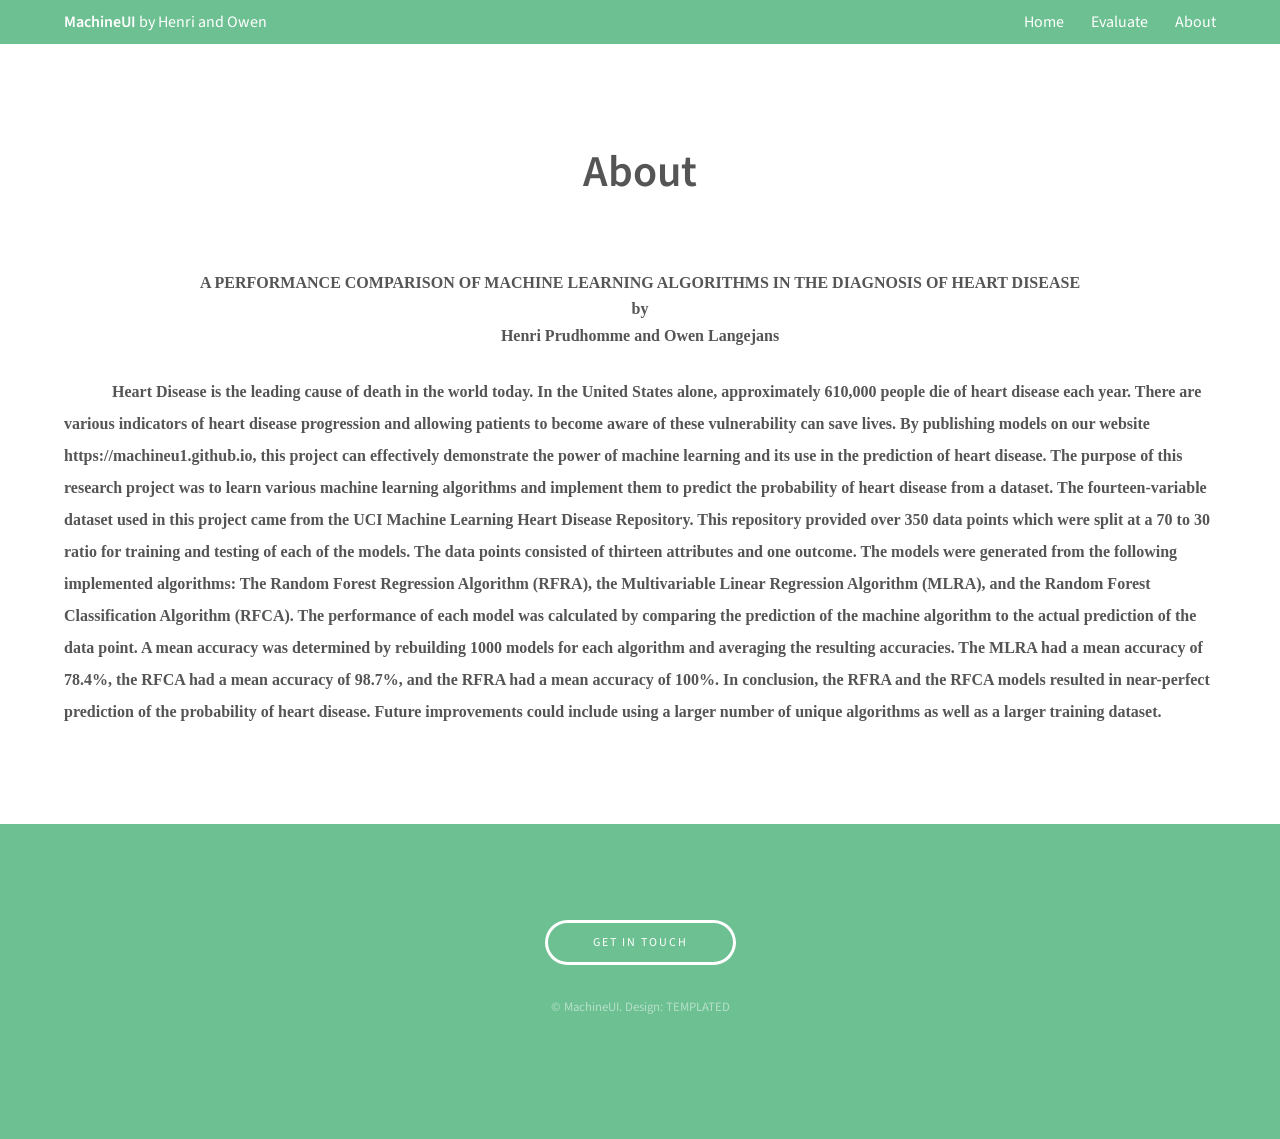
==== commit 0f2de018: "Update about.html" ====
--- a/about.html
+++ b/about.html
@@ -27,7 +27,7 @@
 					<header class="align-center">
 						<h2><strong>About</strong></h2>
 					</header>
-
+<b>
 					<P ALIGN=CENTER STYLE="margin-bottom: 0in; page-break-before: always">
 <FONT FACE="Times New Roman, serif">A PERFORMANCE COMPARISON OF
 MACHINE LEARNING ALGORITHMS IN THE DIAGNOSIS OF HEART
@@ -61,258 +61,8 @@
 of 100%. In conclusion, the RFRA and the RFCA models resulted in
 near-perfect prediction of the probability of heart disease. Future
 improvements could include using a larger number of unique algorithms
-as well as a larger training dataset.</FONT></P>
-<DIV ID="TextSection" DIR="LTR">
-	<P STYLE="margin-bottom: 0in; line-height: 200%"><FONT FACE="Times New Roman, serif">Introduction</FONT></P>
-	<P STYLE="text-indent: 0.5in; margin-bottom: 0in; line-height: 200%">
-	<FONT FACE="Times New Roman, serif">When considering the medical
-	industry, computers are not the first thing that comes to mind,
-	rather it is the professionals who have studied the way that the
-	human body works. However, in more recent times the emergence of
-	machine learning has revealed new ways to diagnose and analyze
-	health conditions. The goal of this project was to take a given
-	dataset consisting of heart measurements and a professional
-	physicians diagnosis on the probability of heart disease presence,
-	create models for the data, and use new models to predict the
-	presence of heart disease without the knowledge of the predetermined
-	probability.</FONT></P>
-	<P STYLE="text-indent: 0.5in; margin-bottom: 0in; line-height: 200%">
-	<FONT FACE="Times New Roman, serif">This project used a dataset from
-	the UCI Machine Learning Repository: Cleveland Heart Data (UCI). We
-	chose to use this dataset because the heart data was accessible and
-	was a convenient way to demonstrate the power of machine learning.
-	For machine learning, it is desirable to have quantitative data. The
-	Cleveland Clinic heart data dataset provided simple numeric values
-	for the measured attributes of the heart. Thus, this data proved
-	exceptionally readable and usable for the machine learning
-	algorithms.</FONT></P>
-	<P STYLE="text-indent: 0.5in; margin-bottom: 0in; line-height: 200%">
-	<FONT FACE="Times New Roman, serif">The thirteen input attributes of
-	the dataset used are as follows: age, gender, chest pain type,
-	resting blood pressure, serum cholesterol, fasting blood sugar,
-	resting electrocardiographic results, maximum heart rate, exercise
-	induced angina, ST depression induced by exercise relative to rest,
-	the slope of the peak exercise ST segment, number of major vessels
-	colored by fluoroscopy, and defect condition. The final and
-	fourteenth attribute of a single line of data is a professional
-	diagnosis of the risk of heart disease. The data was spilt 70% for
-	training and 30% for testing. It is important to separate the
-	training data from the testing data because if all the training data
-	were used as the testing data, the models would be predicting known
-	value combinations defeating the purpose of training a machine
-	learning model. By randomizing the training and testing pools from
-	the dataset, the models can be considered more accurate in their
-	predictions.</FONT></P>
-	<P STYLE="text-indent: 0.5in; margin-bottom: 0in; line-height: 200%">
-	<FONT FACE="Times New Roman, serif">Machine learning is a powerful
-	tool that creates models which can predict the result of a given
-	input. By looking at a dataset of predetermined variables and their
-	outcomes, machine learning can make difficult decisions and problems
-	easy to solve. There are two main methods to approach a machine
-	learning project: supervised and unsupervised learning. In
-	unsupervised learning, a model is built by looking at the input data
-	ranges and their relationships with each other. This project applied
-	a supervised learning approach that allowed models to be built by
-	examining both the input and output of many different cases. By
-	looking at a set of thirteen input values and a single output value,
-	this project’s machine learning models can make predictions of the
-	presence of heart disease. Depending on the mean accuracy of the
-	model, these predictions can accurately determine what a doctor
-	would ascertain from the same data if she or he were to analyze it
-	himself.</FONT></P>
-	<P STYLE="text-indent: 0.5in; margin-bottom: 0in; line-height: 200%">
-	<FONT FACE="Times New Roman, serif">The algorithms used in this
-	research project are the Random Forest Classification Algorithm
-	(RFCA), the Random Forest Regression Algorithm (RFRA), and the
-	Multivariable Linear Regression Algorithm (MLRA). An equation for
-	each algorithm can be seen in the Appendix. In the Random Forest
-	algorithms, a model is computed by creating a forest of decision
-	trees which vote on the output value of a given case. A Decision
-	Tree is a tree in which the nodes represent decisions, and the edges
-	or branches are binary, representing possible paths from one node to
-	another. By assigning an impact value to each attribute and
-	determining which values most closely follow the output value, a
-	decision tree randomly selects the best attributes to build a
-	decision tree. The decision tree then learns by recursively
-	splitting the dataset from the root onwards (in a greedy, node by
-	node manner) according to the splitting metric at each decision
-	node. A final decision tree can be seen in the following figure. </FONT>
-	</P>
-	<P ALIGN=CENTER STYLE="margin-bottom: 0in; line-height: 150%"><FONT FACE="Times New Roman, serif">DECISION
-	TREE</FONT></P>
-	<P ALIGN=CENTER STYLE="margin-bottom: 0in; line-height: 100%"><IMG SRC="researchPaper2018_html_f6248c87.png" NAME="image12.png" ALIGN=BOTTOM HSPACE=12 VSPACE=12 WIDTH=348 HEIGHT=289 BORDER=0></P>
-	<P STYLE="margin-left: 1.5in; margin-bottom: 0in; line-height: 100%">
-	<FONT FACE="Times New Roman, serif"><FONT SIZE=2 STYLE="font-size: 11pt">Figure
-	1: A sample decision tree generated from the Random Forest
-	Classification Algorithm</FONT></FONT></P>
-	<P STYLE="margin-bottom: 0in; line-height: 100%"><BR>
-	</P>
-	<P STYLE="text-indent: 0.5in; margin-bottom: 0in; line-height: 200%">
-	<FONT FACE="Times New Roman, serif">The second type of algorithm
-	used was the Multivariable Linear Regression Algorithm. In this
-	algorithm, a linear regression line was computed and fitted to the
-	training data. By calculating the quotient from the mean of each
-	heart attribute to the mean of the output values, a r squared value
-	could be calculated. From this, a relevance matrix is used to
-	determine the diagnose the presence of heart disease. </FONT>
-	</P>
-	<P ALIGN=CENTER STYLE="margin-bottom: 0in; line-height: 200%"><FONT FACE="Times New Roman, serif">LINEAR
-	REGRESSION RELEVANCE MATRIX</FONT><P ALIGN=CENTER STYLE="margin-bottom: 0in; line-height: 100%"><IMG SRC="researchPaper2018_html_e4697cc7.png" NAME="image12.png" ALIGN=BOTTOM HSPACE=12 WIDTH=700 VSPACE=12 BORDER=0></P>
-	<P STYLE="margin-bottom: 0in; line-height: 100%"><FONT FACE="Times New Roman, serif"><FONT SIZE=2 STYLE="font-size: 11pt">Figure
-	2: A matrix generated from the linear regression program used in
-	calculating the output value of a new data point.</FONT></FONT></P>
-	<P STYLE="margin-bottom: 0in; line-height: 200%"><BR>
-	</P>
-	<P STYLE="margin-bottom: 0in; line-height: 200%"><FONT FACE="Times New Roman, serif">Development</FONT></P>
-	<P STYLE="margin-bottom: 0in; line-height: 200%"><FONT FACE="Times New Roman, serif">	The
-	development of this project involved three phases: the creation of a
-	website,  the development of algorithmic models, and finally the
-	integration of the web interface and the algorithmic models into one
-	complete application. The website was created using html, css, and
-	javascript. The code for the algorithmic models was created using
-	pycharm with plugins from pandas, scikit-learn, and numpy. The
-	models were trained and tested over 1 week. The final mean accuracy
-	was calculated by taking a mean of the performance accuracies for
-	each model as listed in Table 1. </FONT>
-	</P>
-	<P ALIGN=CENTER STYLE="margin-bottom: 0in; line-height: 200%"><FONT FACE="Times New Roman, serif">MEAN
-	ACCURACIES OF ALGORITHMS</FONT></P>
-	<CENTER>
-		<TABLE WIDTH=624 CELLPADDING=7 CELLSPACING=0>
-			<COL WIDTH=297>
-			<COL WIDTH=297>
-			<TR VALIGN=TOP>
-				<TD WIDTH=297 BGCOLOR="#ffffff" STYLE="border: 1.00pt solid #000001; padding: 0.07in">
-					<P ALIGN=LEFT STYLE="text-indent: 0.44in; background: #ffffff; border: none; padding: 0in; page-break-inside: auto; widows: 0; orphans: 0; page-break-after: auto">
-					<FONT FACE="Times New Roman, serif">Algorithm</FONT></P>
-				</TD>
-				<TD WIDTH=297 BGCOLOR="#ffffff" STYLE="border: 1.00pt solid #000001; padding: 0.07in">
-					<P ALIGN=LEFT STYLE="text-indent: 0.44in; background: #ffffff; border: none; padding: 0in; page-break-inside: auto; widows: 0; orphans: 0; page-break-after: auto">
-					<FONT FACE="Times New Roman, serif">Mean Accuracy </FONT>
-					</P>
-				</TD>
-			</TR>
-			<TR VALIGN=TOP>
-				<TD WIDTH=297 BGCOLOR="#ffffff" STYLE="border: 1.00pt solid #000001; padding: 0.07in">
-					<P ALIGN=LEFT STYLE="text-indent: 0.44in; background: #ffffff; border: none; padding: 0in; page-break-inside: auto; widows: 0; orphans: 0; page-break-after: auto">
-					<FONT FACE="Times New Roman, serif">Multivariable Linear
-					Regression</FONT></P>
-				</TD>
-				<TD WIDTH=297 BGCOLOR="#ffffff" STYLE="border: 1.00pt solid #000001; padding: 0.07in">
-					<P ALIGN=LEFT STYLE="text-indent: 0.44in; background: #ffffff; border: none; padding: 0in; page-break-inside: auto; widows: 0; orphans: 0; page-break-after: auto">
-					<FONT FACE="Times New Roman, serif">72.3%</FONT></P>
-				</TD>
-			</TR>
-			<TR VALIGN=TOP>
-				<TD WIDTH=297 BGCOLOR="#ffffff" STYLE="border: 1.00pt solid #000001; padding: 0.07in">
-					<P ALIGN=LEFT STYLE="text-indent: 0.44in; background: #ffffff; border: none; padding: 0in; page-break-inside: auto; widows: 0; orphans: 0; page-break-after: auto">
-					<FONT FACE="Times New Roman, serif">Random Forest Classification</FONT></P>
-				</TD>
-				<TD WIDTH=297 BGCOLOR="#ffffff" STYLE="border: 1.00pt solid #000001; padding: 0.07in">
-					<P ALIGN=LEFT STYLE="text-indent: 0.44in; background: #ffffff; border: none; padding: 0in; page-break-inside: auto; widows: 0; orphans: 0; page-break-after: auto">
-					<FONT FACE="Times New Roman, serif">97.8%</FONT></P>
-				</TD>
-			</TR>
-			<TR VALIGN=TOP>
-				<TD WIDTH=297 BGCOLOR="#ffffff" STYLE="border: 1.00pt solid #000001; padding: 0.07in">
-					<P ALIGN=LEFT STYLE="text-indent: 0.44in; background: #ffffff; border: none; padding: 0in; page-break-inside: auto; widows: 0; orphans: 0; page-break-after: auto">
-					<FONT FACE="Times New Roman, serif">Random Forest Regression</FONT></P>
-				</TD>
-				<TD WIDTH=297 BGCOLOR="#ffffff" STYLE="border: 1.00pt solid #000001; padding: 0.07in">
-					<P ALIGN=LEFT STYLE="text-indent: 0.44in; background: #ffffff; border: none; padding: 0in; page-break-inside: auto; widows: 0; orphans: 0; page-break-after: auto">
-					<FONT FACE="Times New Roman, serif">100.0%</FONT></P>
-				</TD>
-			</TR>
-		</TABLE>
-	</CENTER>
-	<P STYLE="margin-bottom: 0in; line-height: 200%"><FONT FACE="Times New Roman, serif"><FONT SIZE=2 STYLE="font-size: 11pt">Table
-	1: A table listing the mean accuracy of each model</FONT></FONT></P>
-	<P STYLE="margin-bottom: 0in; line-height: 200%"><BR>
-	</P>
-	<P STYLE="margin-bottom: 0in; line-height: 200%"><FONT FACE="Times New Roman, serif">Conclusion
-	</FONT>
-	</P>
-	<P STYLE="text-indent: 0.5in; margin-bottom: 0in; line-height: 200%">
-	<FONT FACE="Times New Roman, serif">After creating, training, and
-	testing each model, the final results for each model were found. The
-	performance of each model was calculated by comparing the prediction
-	of the machine algorithm to the actual prediction of the data point.
-	A mean accuracy was determined by rebuilding 1000 models for each
-	algorithm and averaging the resulting accuracies. The MLRA had a
-	mean accuracy of 78.4%, the RFCA had a mean accuracy of 98.7%, and
-	the RFRA had a mean accuracy of 100% in comparison to the output
-	variable. In conclusion, the RFRA and the RFCA models resulted in
-	near-perfect prediction of heart disease. Future improvements could
-	include using a larger number of unique algorithms as well as a
-	larger training dataset.</FONT></P>
-	<P STYLE="text-indent: 0.5in; margin-bottom: 0in; line-height: 200%">
-	<BR>
-	</P>
-	<P STYLE="margin-bottom: 0in; line-height: 200%"><BR>
-	</P>
-	<P ALIGN=CENTER STYLE="margin-bottom: 0in; line-height: 200%; page-break-before: always">
-	<FONT FACE="Times New Roman, serif">References</FONT></P>
-	<P STYLE="margin-left: 0.5in; text-indent: -0.5in; margin-bottom: 0in; line-height: 200%">
-	<FONT FACE="Times New Roman, serif">CDC Heart Disease (2017).
-	Retrieved https://www.cdc.gov/heartdisease/facts.htm</FONT></P>
-	<P STYLE="margin-left: 0.5in; margin-bottom: 0in; line-height: 200%">
-	<FONT FACE="Times New Roman, serif">Coursera: Stanford Machine
-	Learning (2017). Retrieved from
-	https://www.coursera.org/learn/machine-learning/home</FONT></P>
-	<P STYLE="margin-left: 0.5in; margin-bottom: 0in; line-height: 200%">
-	<FONT FACE="Times New Roman, serif">Gradient Boosting Algorithm
-	(2017). Retrieved from
-	https://machinelearningmastery.com/configure-gradient-boosting-algorithm/</FONT></P>
-	<P STYLE="margin-left: 0.5in; margin-bottom: 0in; line-height: 200%">
-	<FONT FACE="Times New Roman, serif">How RFA Works in Machine
-	Learning (2017). Retrieved from
-	https://medium.com/@Synced/how-random-forest-algorithm-works-in-machine-learning-3c0fe15b6674</FONT></P>
-	<P STYLE="margin-left: 0.5in; margin-bottom: 0in; line-height: 200%">
-	<FONT FACE="Times New Roman, serif">Intro to Logistic Regression
-	(2017).
-	https://medium.com/simple-ai/logistic-regression-intro-to-machine-learning-7-ba18ab305b24</FONT></P>
-	<P STYLE="margin-left: 0.5in; margin-bottom: 0in; line-height: 200%">
-	<FONT FACE="Times New Roman, serif">Introduction to Gradient
-	Boosting (2017). Retrieved from
-	https://machinelearningmastery.com/gentle-introduction-gradient-boosting-algorithm-machine-learning/</FONT></P>
-	<P STYLE="margin-left: 0.5in; margin-bottom: 0in; line-height: 200%">
-	<FONT FACE="Times New Roman, serif">Introduction to the Random
-	Forest Algorithm (2017). Retrieved from
-	http://dataaspirant.com/2017/05/22/random-forest-algorithm-machine-learing/</FONT></P>
-	<P STYLE="margin-left: 0.5in; margin-bottom: 0in; line-height: 200%">
-	<FONT FACE="Times New Roman, serif">LR for Machine Learning (2016).
-	Retrieved from
-	https://machinelearningmastery.com/linear-regression-for-machine-learning/</FONT></P>
-	<P STYLE="margin-left: 0.5in; margin-bottom: 0in; line-height: 200%">
-	<FONT FACE="Times New Roman, serif">Machine Learning with Cleveland
-	Dataset (2017). Retrieved from
-	https://rpubs.com/mbbrigitte/HeartDisease</FONT></P>
-	<P STYLE="margin-left: 0.5in; margin-bottom: 0in; line-height: 200%">
-	<BR>
-	</P>
-	<P STYLE="margin-left: 0.5in; margin-bottom: 0in; line-height: 200%">
-	<BR>
-	</P>
-	<P STYLE="margin-left: 0.5in; margin-bottom: 0in; line-height: 200%">
-	<FONT FACE="Times New Roman, serif">Random Forest Algorithm (2017).
-	Retrieved from
-	https://machinelearningmastery.com/implement-random-forest-scratch-python/</FONT></P>
-	<P STYLE="margin-left: 0.5in; margin-bottom: 0in; line-height: 200%">
-	<FONT FACE="Times New Roman, serif">Scikit-learn (2018).  Retrieved
-	from http://scikit-learn.org/stable/</FONT></P>
-	<P STYLE="margin-left: 0.5in; margin-bottom: 0in; line-height: 200%">
-	<FONT FACE="Times New Roman, serif">Simple Linear Regression (2017).
-	Retrieved from
-	https://medium.com/@MaximilianLloyd/simple-linear-regression-in-machine-learning-8af93676728c</FONT></P>
-	<P STYLE="margin-left: 0.5in; margin-bottom: 0in; line-height: 200%">
-	<FONT FACE="Times New Roman, serif">Stochiastic Gradient Boosting
-	(2017). Retrieved from
-	https://machinelearningmastery.com/stochastic-gradient-boosting-xgboost-scikit-learn-python/</FONT></P>
-	<P STYLE="margin-left: 0.5in; text-indent: -0.5in; margin-bottom: 0in; line-height: 200%">
-	<FONT FACE="Times New Roman, serif">UCI Machine Learning Heart
-	Disease Dataset. Retrieved from http://archive.ics.uci.edu/
-        ml/datasets/Heart+Disease</FONT></P>
-</DIV>
+	as well as a larger training dataset.</FONT></P></b>
+
                     
                     
 				</div>
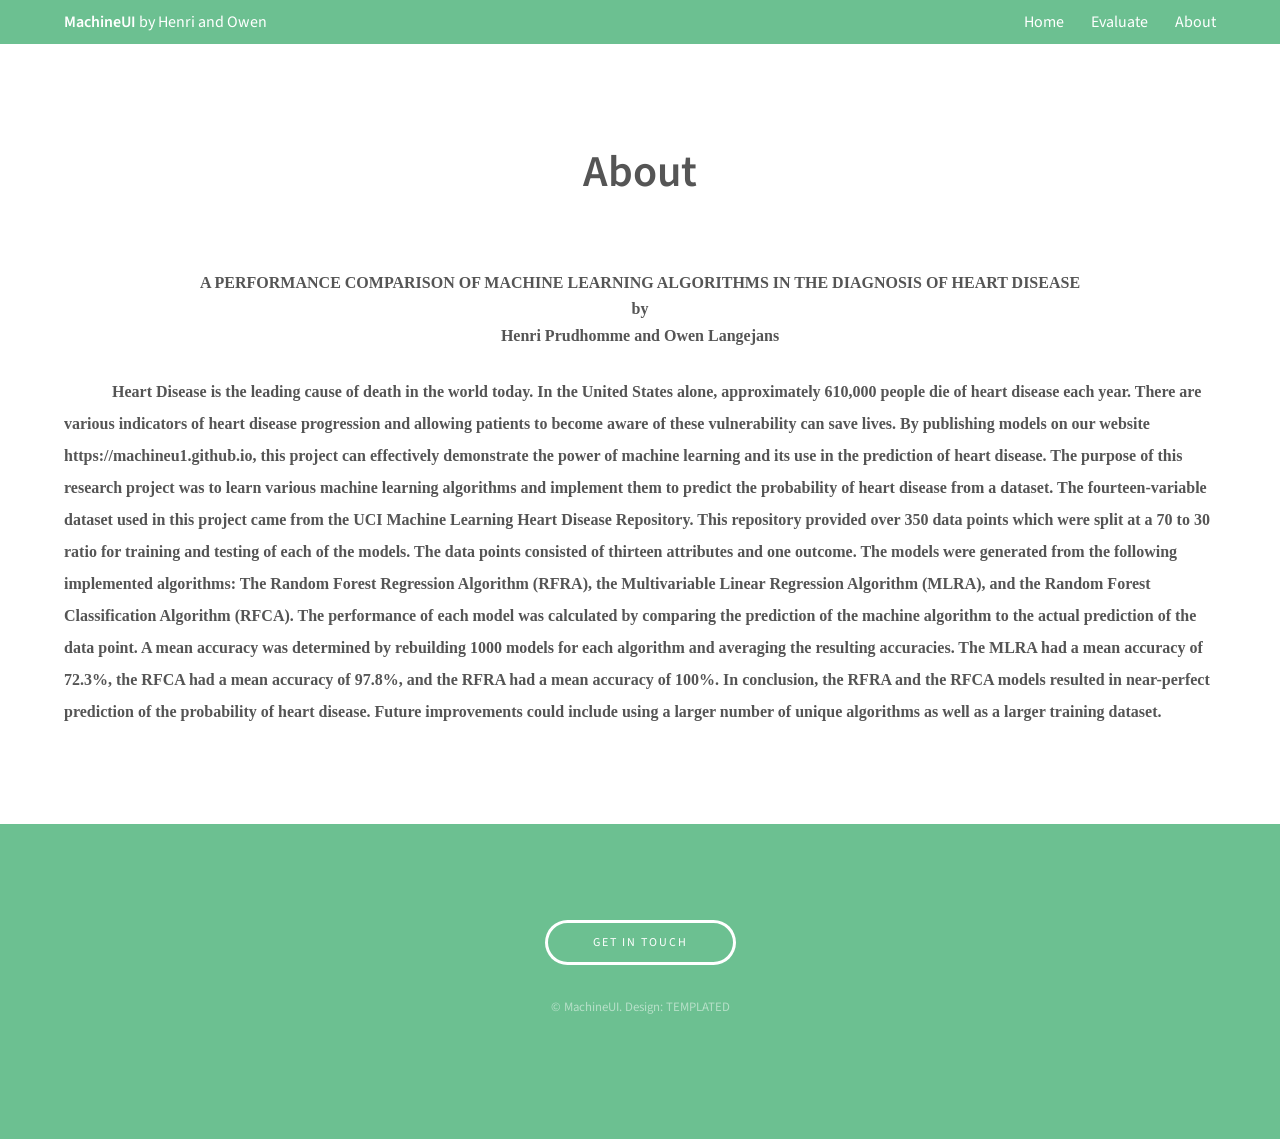
==== commit 19b82a9c: "Update about.html" ====
--- a/about.html
+++ b/about.html
@@ -56,8 +56,8 @@
 was calculated by comparing the prediction of the machine algorithm
 to the actual prediction of the data point. A mean accuracy was
 determined by rebuilding 1000 models for each algorithm and averaging
-the resulting accuracies. The MLRA had a mean accuracy of 78.4%, the
-RFCA had a mean accuracy of 98.7%, and the RFRA had a mean accuracy
+the resulting accuracies. The MLRA had a mean accuracy of 72.3%, the
+RFCA had a mean accuracy of 97.8%, and the RFRA had a mean accuracy
 of 100%. In conclusion, the RFRA and the RFCA models resulted in
 near-perfect prediction of the probability of heart disease. Future
 improvements could include using a larger number of unique algorithms
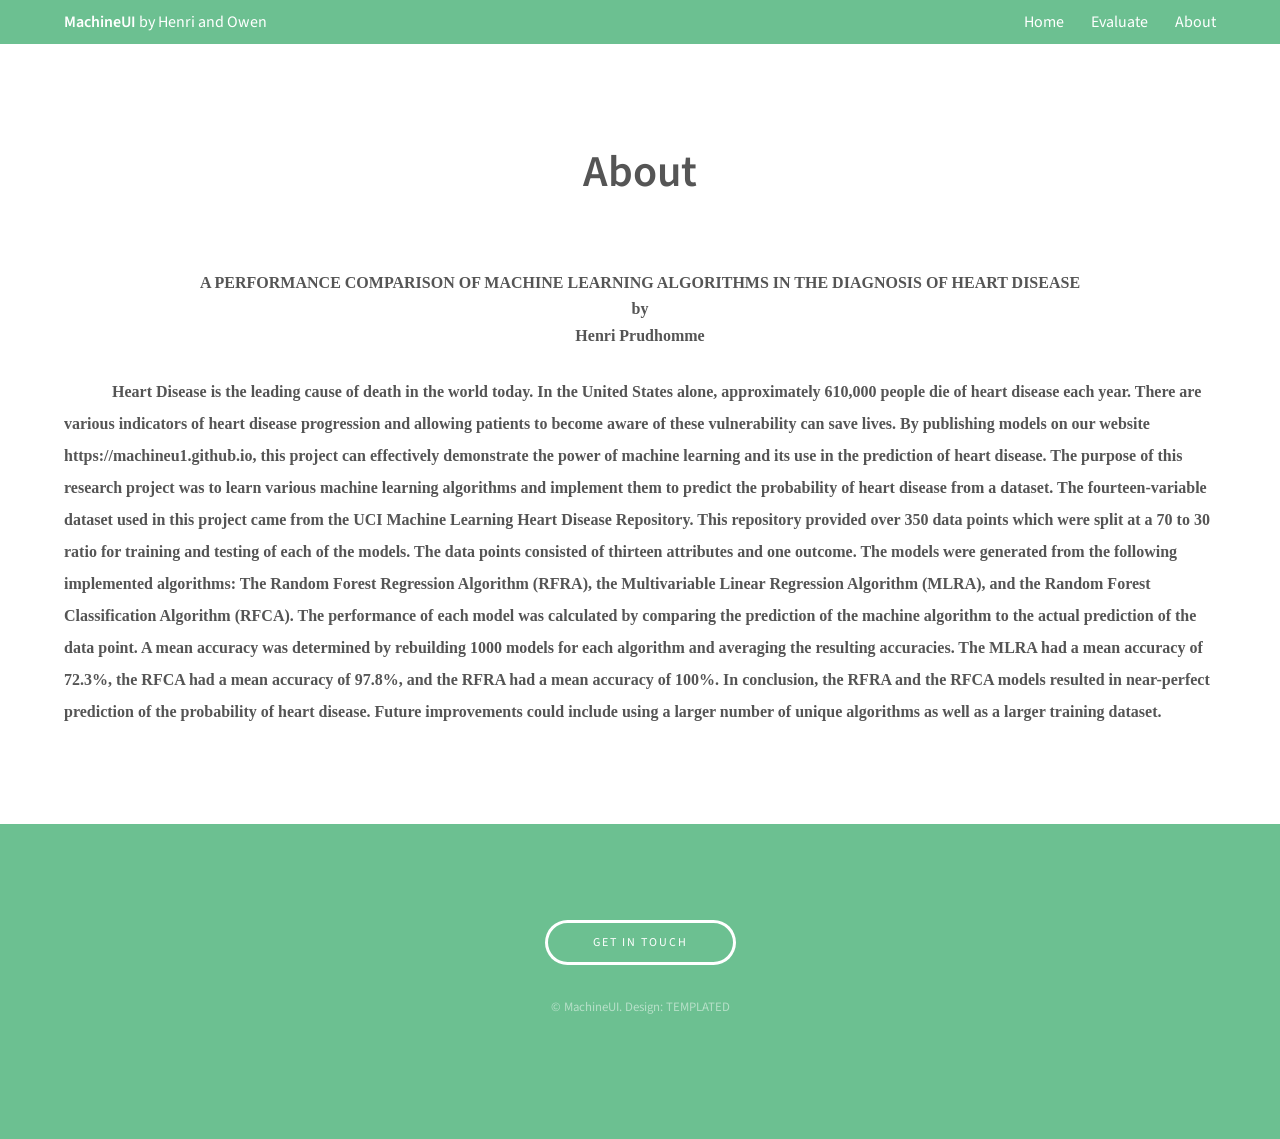
==== commit 59988ddd: "Update about.html" ====
--- a/about.html
+++ b/about.html
@@ -31,7 +31,7 @@
 					<P ALIGN=CENTER STYLE="margin-bottom: 0in; page-break-before: always">
 <FONT FACE="Times New Roman, serif">A PERFORMANCE COMPARISON OF
 MACHINE LEARNING ALGORITHMS IN THE DIAGNOSIS OF HEART
-DISEASE<BR>by<BR>Henri Prudhomme and Owen Langejans</FONT></P>
+DISEASE<BR>by<BR>Henri Prudhomme</FONT></P>
 <P ALIGN=CENTER STYLE="margin-bottom: 0in"><BR>
 </P>
 <P STYLE="text-indent: 0.5in; margin-bottom: 0in; line-height: 200%"><FONT FACE="Times New Roman, serif">Heart
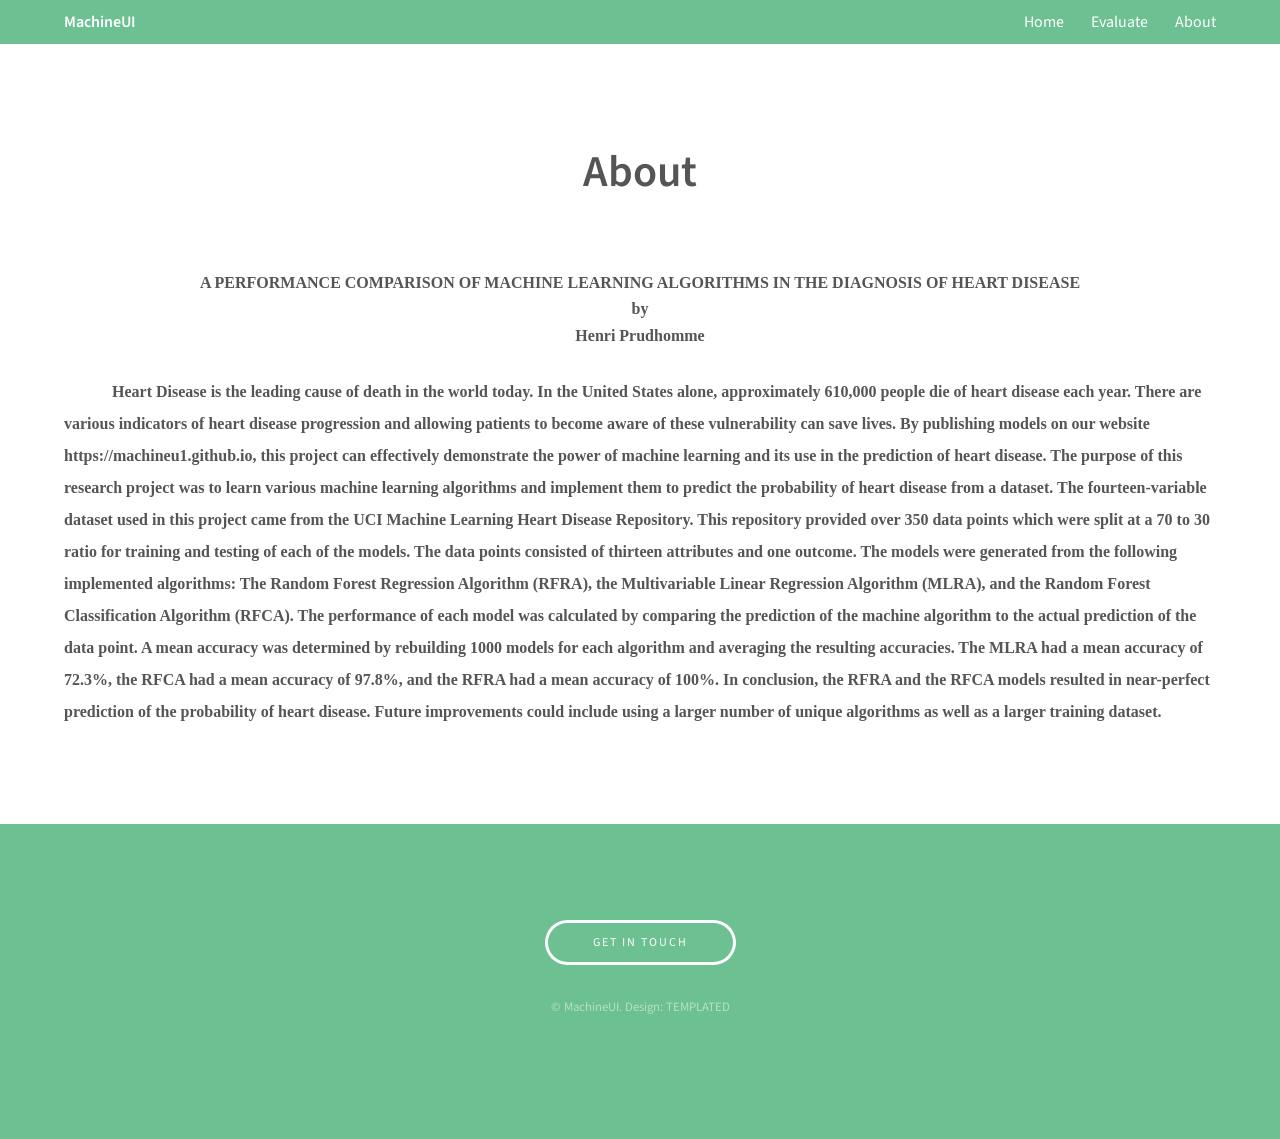
==== commit 30e5abca: "Update about.html" ====
--- a/about.html
+++ b/about.html
@@ -11,7 +11,7 @@
 		<!-- Header -->
 			<header id="header">
 				<div class="inner">
-					<a href="index.html" class="logo"><strong>MachineUI</strong> by Henri and Owen</a>
+					<a href="index.html" class="logo"><strong>MachineUI</strong></a>
 					<nav id="nav">
 						<a href="index.html">Home</a>
 						<a href="evaluate.html">Evaluate</a>
